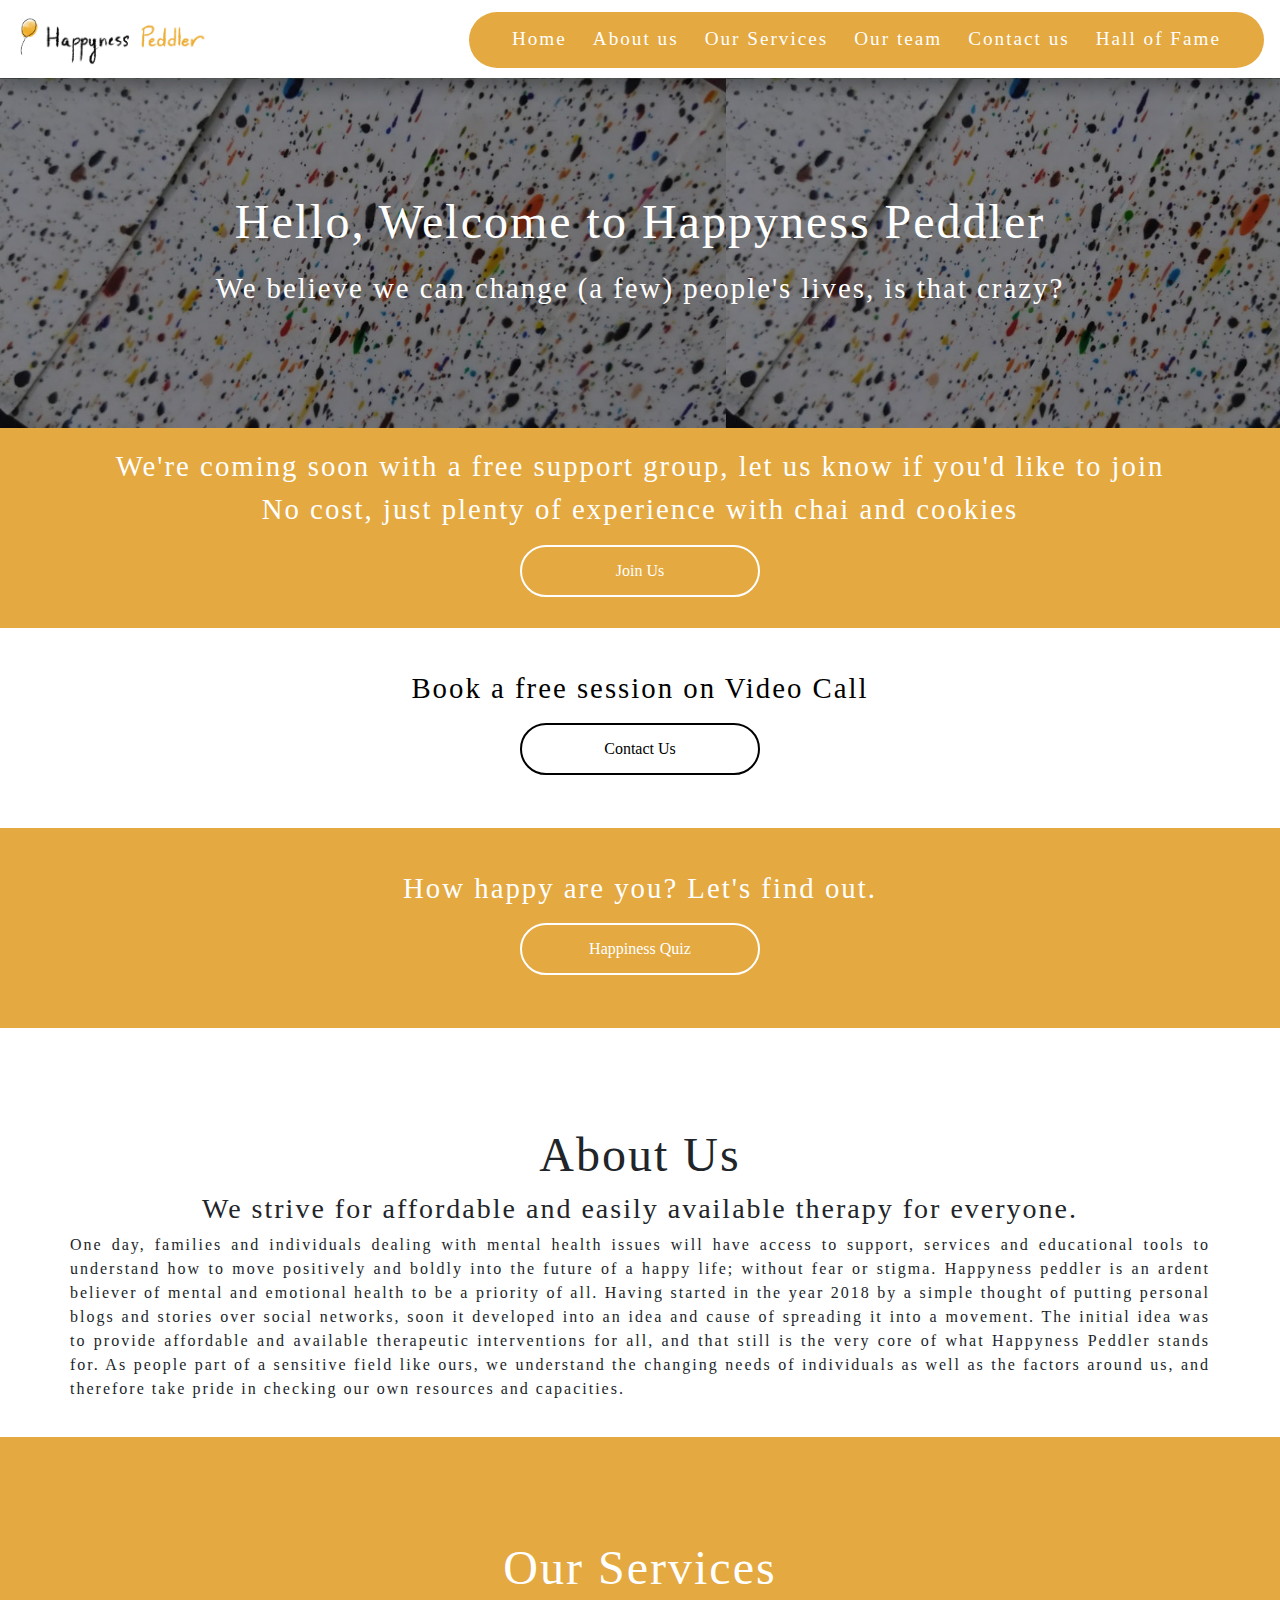
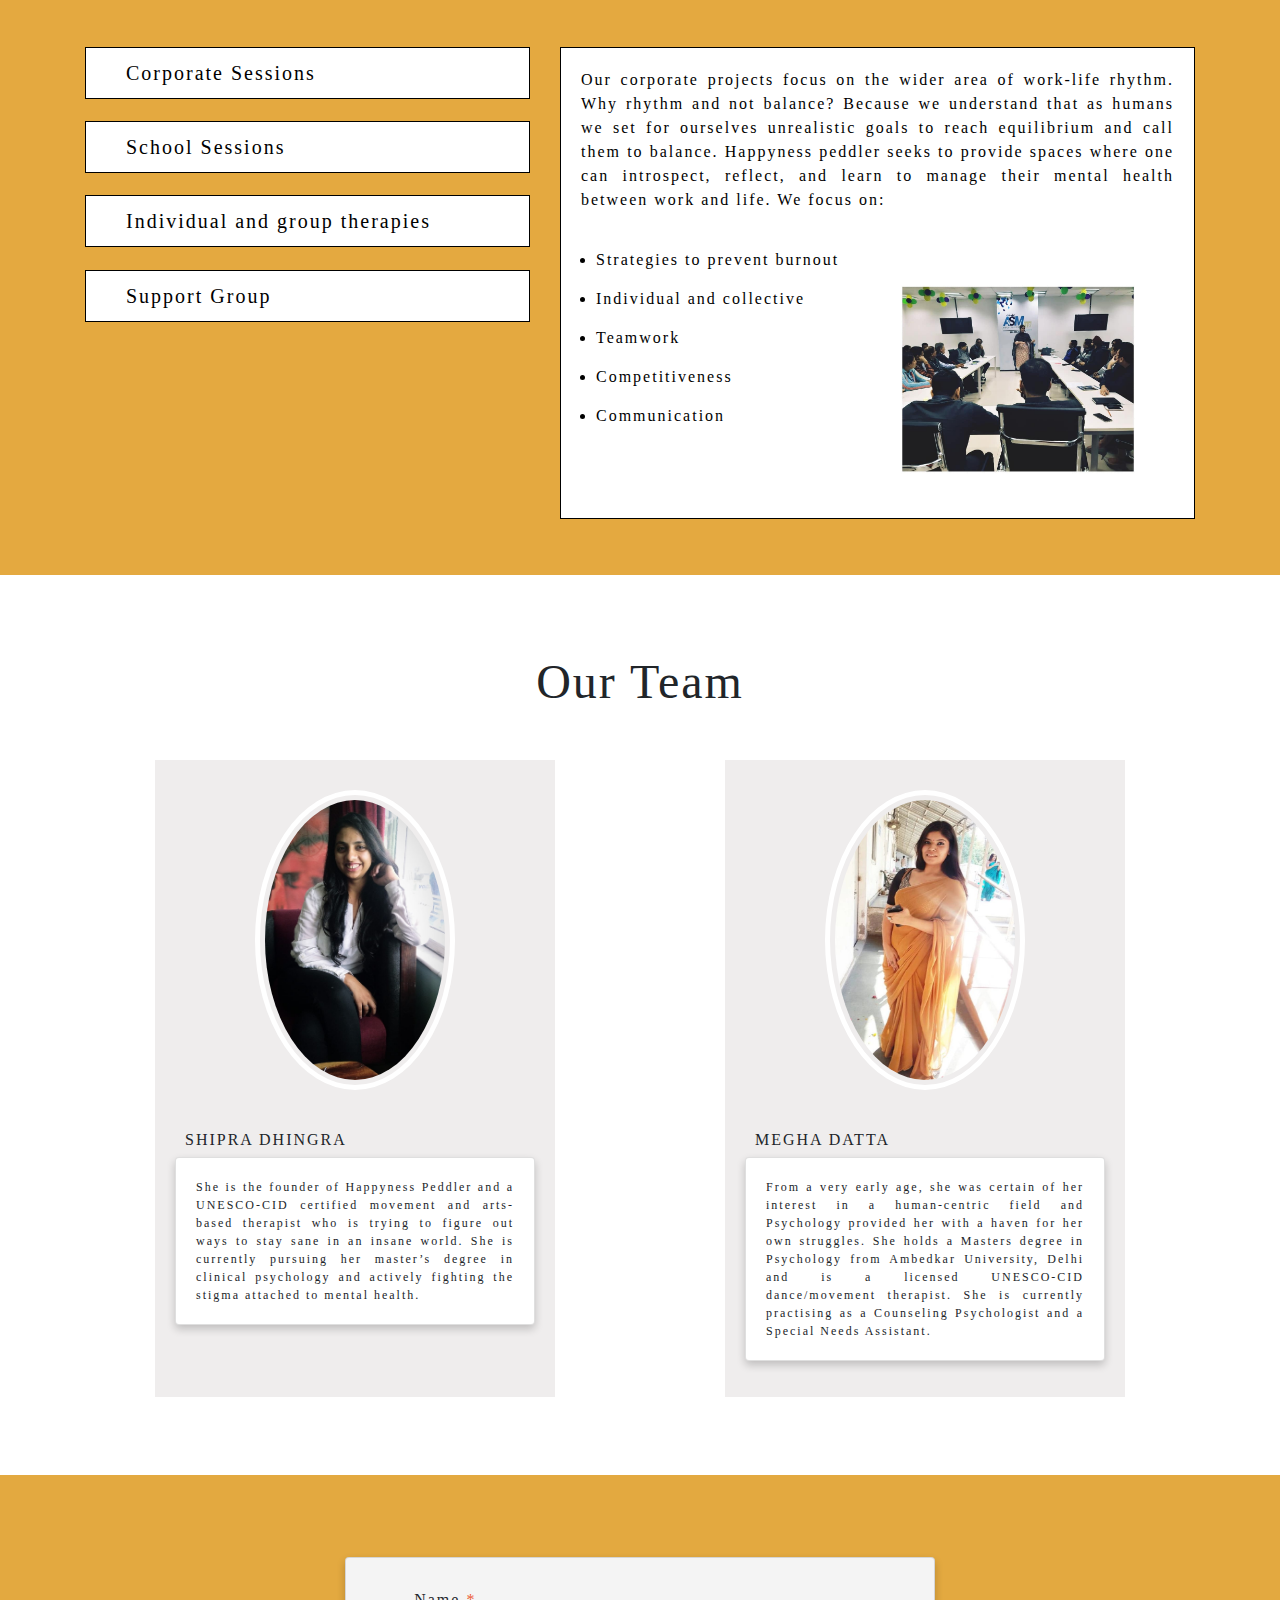
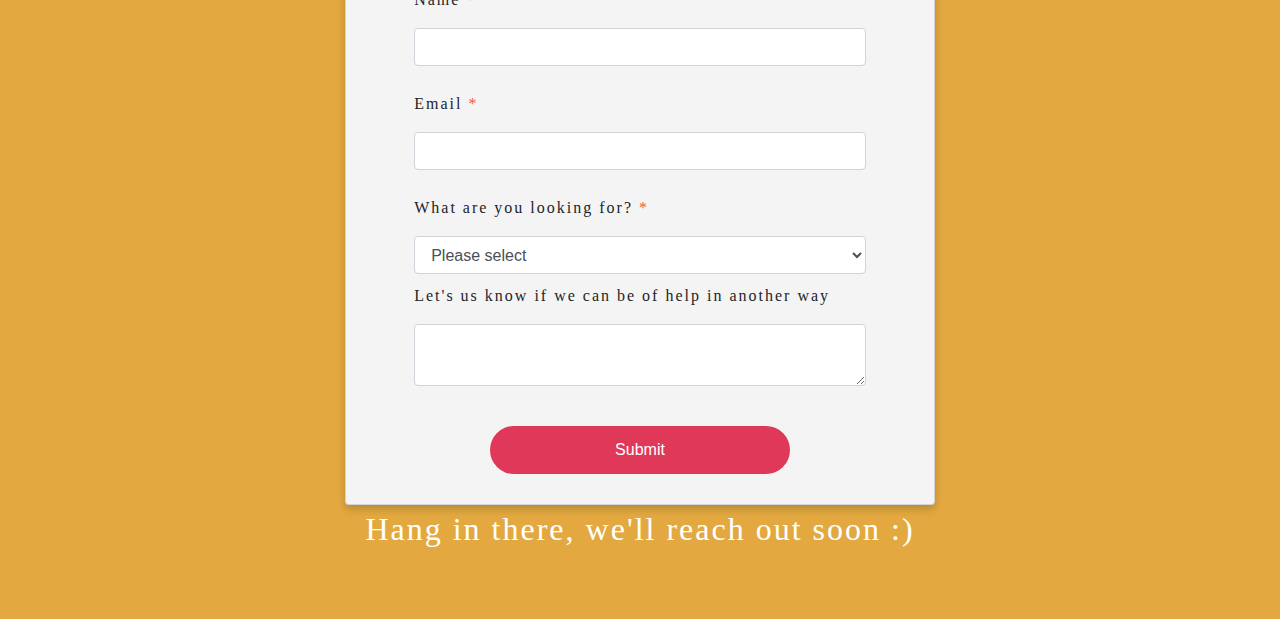
==== demo/index.html @ a79c44f9 "fix: navbar icon" ====
<!doctype html>
<html lang="en">

<head>
    <!-- Required meta tags -->
    <meta charset="utf-8">
    <meta name="viewport" content="width=device-width, initial-scale=1, shrink-to-fit=no">

    <!-- Bootstrap CSS -->
    <link rel="stylesheet" href="src/css/index.css">
    <link rel="stylesheet" href="https://use.fontawesome.com/releases/v5.8.1/css/all.css"
        integrity="sha384-50oBUHEmvpQ+1lW4y57PTFmhCaXp0ML5d60M1M7uH2+nqUivzIebhndOJK28anvf" crossorigin="anonymous">
    <link rel="stylesheet" href="https://maxcdn.bootstrapcdn.com/bootstrap/4.0.0/css/bootstrap.min.css"
        integrity="sha384-Gn5384xqQ1aoWXA+058RXPxPg6fy4IWvTNh0E263XmFcJlSAwiGgFAW/dAiS6JXm" crossorigin="anonymous">
    <link rel="shortcut icon" href="src/assets/images/logo.ico" />
    <title>Happyness Peddler</title>
</head>

<body>

    <!--Navigation Bar-->

    <nav class="navbar navbar-expand-lg sticky-top" style="z-index: 10;padding-top:10px;background-color:white;
     box-shadow: 0 8px 16px 0 rgba(0, 0, 0, 0.3); " id="navbar">
        <a class="navbar-brand" href="/" style="display:flex;width:200px;border:none;color: white">
            <img src="src/assets/images/balloon.PNG" style="height: 40px; width: 30px;margin:0 30px 0 0px" alt="">
            <div style="display:flex; align-items:center; position: relative;left: -30px;">
                <img src="src/assets/images/text.png" style="height: 40px; width: 175px;margin-top:10px;" alt="">
            </div>
        </a>
        <button class="custom-toggler navbar-toggler" type="button" id="toggler" data-toggle="collapse"
            data-target="#navbarSupportedContent" aria-controls="navbarSupportedContent" aria-expanded="false"
            aria-label="Toggle navigation">
            <span class="navbar-toggler-icon"></span>
        </button>

        <div class="collapse navbar-collapse" id="navbarSupportedContent">
            <ul class="navbar-nav ml-auto"
                style="justify-content: space-between; background-color: #E4A940; border-radius: 50px;padding: 5px 30px">
                <li class="nav-item" style="margin: 0 5px; font-size: 1.2em">
                    <a class="nav-link" style="color:white;" href="index.html#slider">Home</a>
                </li>
                <li class="nav-item" style="margin: 0 5px; font-size: 1.2em">
                    <a class="nav-link" style="color:white" ; href="index.html#about-us">About us</a>
                </li>
                <li class="nav-item" style="margin: 0 5px; font-size: 1.2em">
                    <a class="nav-link" style="color:white" ; href="index.html#services">Our Services</a>
                </li>
                <li class="nav-item" style="margin: 0 5px; font-size: 1.2em">
                    <a class="nav-link" style="color:white" ; href="index.html#team">Our team</a>
                </li>
                <li class="nav-item" style="margin: 0 5px; font-size: 1.2em">
                    <a class="nav-link" style="color:white" ; href="index.html#contact-us">Contact us</a>
                </li>
                <li class="nav-item" style="margin: 0 5px; font-size: 1.2em">
                    <a class="nav-link" style="color:white" ; href="index.html">Hall of Fame</a>
                </li>
            </ul>
        </div>
    </nav>

    <!--Slider-->
    <section id="slider" style="display: flex;align-items: center; flex-direction: column">
        <div
            style="width:100%; height: 350px;display: flex; justify-content: center; align-items: center;
            flex-direction: column;
       background-image:linear-gradient(rgba(0, 0, 0, 0.4), rgba(0, 0, 0, 0.4)), url(src/assets/images/back.jpeg);background-size:contain;">
            <h1 style="color:white; margin-bottom: 20px">Hello, Welcome to Happyness Peddler</h1>
            <h2 style="color:white">We believe we can change (a few) people's lives, is that crazy?</h2>
        </div>
        <div style="width: 100%;height: 200px; display: flex; justify-content: center;flex-direction: column; background-color: #E4A940; 
    align-items:center;text-align: center">
            <h2 style="color:white;">We're coming soon with a free support group, let us know if you'd like to join</h2>
            <h2 style="color:white;">No cost, just plenty of experience with chai and cookies</h2>
            <a href="index.html#contact-us" id="supportGroup" class="btn-second">Join Us</a>
        </div>
        <div style="width: 100%;height: 200px; display: flex; justify-content: center;flex-direction: column;; 
    align-items:center;text-align: center">
            <h2 style="color:black">Book a free session on Video Call</h2>
            <a href="index.html#contact-us" id="onlineSession" class="btn-third">Contact Us</a>
        </div>
        <div style="width: 100%;height: 200px; display: flex; justify-content: center;flex-direction: column; background-color: #E4A940; 
    align-items:center;text-align: center">
            <h2 style="color:white;">How happy are you? Let's find out.</h2>
            <a href="quiz.html" class="btn-second">Happiness Quiz</a>
        </div>
    </section>


    <section id="about-us"
        style="background-image:url(src/assets/images/back3.jpg);background-size: contain;padding: 20px">
        <div class="container" style="text-align: center; margin-top:78px">
            <h1>About Us</h1>
            <h3>We strive for affordable and easily available therapy for everyone.</h3>
            <div class="row">
                <p style="text-align:justify">One
                    day, families and
                    individuals dealing with mental health issues will have access to support, services and
                    educational tools to understand how to move positively and boldly into the future of a happy
                    life;
                    without fear or stigma. Happyness peddler is an ardent believer of mental and emotional health to
                    be a priority of all. Having
                    started in the year 2018 by a simple thought of putting personal blogs and stories over social
                    networks,
                    soon it developed into an idea and cause of spreading it into a movement.
                    The initial idea was to provide affordable and available therapeutic interventions for all, and that
                    still is
                    the very core of what Happyness Peddler stands for. As people part of a sensitive field like ours,
                    we
                    understand the changing needs of individuals as well as the factors around us, and
                    therefore
                    take pride in checking our own resources and capacities. </p>
            </div>
        </div>
    </section>

    <section id="services" style="background-color:#E4A940; color: white!important; text-align: center" class="p-4">
        <div class="container ">
            <h1 style="margin:78px 0  50px 0">Our Services</h1>
            <div class="row acc">
                <div class="col-lg-5 col-md-5 col-sm-12 col-12">
                    <div style="border: solid 1px #000; margin-bottom: 5%; background-color: #fff">
                        <div style="color:black; text-align:center;display: flex; padding: 10px;cursor: pointer;"
                            id="headingOne">
                            <i class="fa fa-angle-right" id="holder0" style="margin:8px 20px 0 10px;"></i>
                            <p style="font-size:20px; margin-bottom:0!important"> Corporate Sessions</p>
                        </div>
                    </div>
                    <div style="border: solid 1px #000; margin-bottom: 5%; background-color: #fff">
                        <div style="color:black; text-align:center;display: flex; padding: 10px" id="headingTwo">
                            <i class="fa fa-plus" id="holder1" style="margin:8px 20px 0 10px;"></i>
                            <p style="font-size:20px; margin-bottom:0!important"> School Sessions</p>
                        </div>
                    </div>
                    <div style="border: solid 1px #000; margin-bottom: 5%; background-color: #fff">
                        <div style="color:black; text-align:center;display: flex; padding: 10px" id="headingThree">
                            <i class="fa fa-plus" id="holder2" style="margin:8px 20px 0 10px;"></i>
                            <p style="font-size:20px; margin-bottom:0!important"> Individual and group therapies</p>
                        </div>
                    </div>
                    <div style="border: solid 1px #000; margin-bottom: 5%; background-color: #fff">
                        <div style="color:black; text-align:center;display: flex; padding: 10px" id="headingFour">
                            <i class="fa fa-plus" id="holder3" style="margin:8px 20px 0 10px;"></i>
                            <p style="font-size:20px; margin-bottom:0!important">Support Group</p>
                        </div>
                    </div>
                </div>
                <div class="col-lg-7 col-md-7 col-sm-12 col-12">
                    <div style="border: solid 1px #000; margin-bottom: 5%; background-color: #fff">
                        <div style="color:black; text-align:center;display: flex; padding: 10px 10px">
                            <div class="container">
                                <div class="row" id="data-point">
                                    <p class="side-text"> Our
                                        corporate projects focus on the wider area of work-life rhythm. Why rhythm and
                                        not
                                        balance?
                                        Because we understand that as humans we set for ourselves unrealistic goals to
                                        reach
                                        equilibrium and call them to balance. Happyness peddler seeks to provide spaces
                                        where
                                        one can introspect,
                                        reflect, and learn to manage their mental health between work and life. We focus
                                        on:</p>
                                </div>
                                <div class="row" style="text-align: left;padding: 10px">
                                    <ul id="ul-point" class="col-lg-6 col-md-6 col-sm-6">
                                        <li>Strategies to prevent
                                            burnout</li>
                                        <li>Individual and
                                            collective</li>
                                        <li>Teamwork</li>
                                        <li>Competitiveness</li>
                                        <li>Communication</li>
                                    </ul>
                                    <div class="col-lg-6 col-md-6 col-sm-6">
                                        <img id="image-services" src="src/assets/images/corporate.jpg"
                                            style=" width:250px;" alt="">
                                    </div>
                                </div>
                            </div>
                        </div>
                    </div>
                </div>
            </div>
        </div>
    </section>

    <section id="team" style=" text-align: center!important;margin-top:78px ">
        <h1 style="margin-bottom:50px">Our Team</h1>
        <div class="container">
            <div class="row justify-content-center">
                <div class="col-lg-6 col-sm-12 col-md-6" style="display: flex; justify-content: center ">
                    <div
                        style="width: 400px; display: flex; flex-direction: column; align-items: center; background-color: #efeded">
                        <img src="src/assets/images/shipra.jpg" style="height: 300px; width:200px;margin: 30px 10px 20px 10px;border-radius: 50%;
                            border: 5px solid white; padding: 5px
                            " alt="">
                        <div style="padding:20px">
                            <h6 style="text-align:left; margin-left: 10px; letter-spacing: 2px">SHIPRA DHINGRA</h6>
                            <p class="card" style="font-size:12px; padding: 20px">She is the founder of Happyness
                                Peddler and a UNESCO-CID certified movement and arts-based therapist who is trying to
                                figure out ways to stay sane in an insane world. She is currently pursuing her master’s
                                degree in clinical psychology and actively fighting the stigma attached to mental
                                health.</p>
                        </div>
                    </div>
                </div>
                <div class="col-lg-6 col-sm-12 col-md-6" style="display: flex; justify-content: center ">
                    <div
                        style="width: 400px; display: flex; flex-direction: column; align-items: center; background-color: #efeded">
                        <img src="src/assets/images/megha.jpg" style="height: 300px; width:200px;margin: 30px 10px 20px 10px;border-radius: 50%;
                            border: 5px solid white; padding: 5px
                            " alt="">
                        <div style="padding:20px">
                            <h6 style="text-align:left; margin-left: 10px; letter-spacing: 2px">MEGHA DATTA</h6>
                            <p class="card" style="font-size:12px; padding: 20px">From a very early age, she was certain
                                of her interest in a
                                human-centric field and Psychology provided her with a haven for her own struggles. She
                                holds a Masters degree in Psychology from Ambedkar University, Delhi and is a licensed
                                UNESCO-CID dance/movement therapist. She is currently practising as a Counseling
                                Psychologist and a Special Needs Assistant.</p>
                        </div>
                    </div>
                </div>

            </div>
        </div>
    </section>

    <section id="modelSection">
        <div class="modal" id="exampleModal" tabindex="-1" role="dialog" aria-labelledby="exampleModalCenterTitle"
            aria-hidden="true">
            <div class="modal-dialog modal-dialog-centered" role="document">
                <div class="modal-content">
                    <div class="modal-body">
                        <div class="Loader">Loading</div>
                        <p style="text-align:center; font-weight:bold">Please Wait....</p>
                    </div>
                </div>
            </div>
        </div>

    </section>

    <section id="contact-us" style="margin-top:78px;background-color:#E3A940; padding: 50px">

        <form action="" id="myForm">
            <div class="container col-lg-6 col-md-6 col-sm-12 card"
                style="background-color:#F4F4F4; padding: 20px; margin-top: 32px">
                <div class="row alignItems">
                    <div class="col-10" style="margin-top: 10px;">
                        <p>Name <span style="color:#ED5E36">*</span></p>
                        <div class="input-group mb-3">
                            <input required type="text" class="form-control" id="name">
                        </div>
                    </div>
                </div>

                <div class="row alignItems">
                    <div class="col-10" style="margin-top: 10px">
                        <p>Email <span style="color:#ED5E36">*</span></p>
                        <div class="input-group mb-3">
                            <input required type="email" class="form-control" id="email">
                        </div>
                    </div>
                </div>
                <div class="row alignItems">
                    <div class="col-10" style="margin-top: 10px">
                        <p>What are you looking for? <span style="color:#ED5E36">*</span></p>
                        <select required id="service_type" class="form-control">
                            <option value="" disabled selected>Please select</option>
                            <option value="groupTherapy">Group Therapy</option>
                            <option value="supportGroup">Support Group</option>
                            <option value="onlineSession">Online Session (free)</option>
                        </select>
                    </div>
                </div>

                <div class="row alignItems">
                    <div class="col-10" style="margin-top: 10px">
                        <p>Let's us know if we can be of help in another way</p>
                        <div class="input-group">
                            <textarea class="form-control" name="helpText" id="message"></textarea>
                        </div>
                    </div>
                </div>

                <div class="row alignItems">
                    <div class="col-10 alignItems" style="margin-top: 30px">
                        <button type="submit" style="background-color: #DF3859; width: 300px;" class="btn" name="submit"
                            value="Subscribe to list">Submit</button>
                    </div>
                </div>
            </div>
        </form>
        <div id="submit_complete_message">
            <p style="color:white; font-size: 32px; text-align: center">Hang in there, we'll reach out soon :)</p>
        </div>
    </section>

    <!-- Optional JavaScript -->
    <!-- jQuery first, then Popper.js, then Bootstrap JS -->


    <script src="https://code.jquery.com/jquery-3.4.0.min.js"
        integrity="sha256-BJeo0qm959uMBGb65z40ejJYGSgR7REI4+CW1fNKwOg=" crossorigin="anonymous"></script>
    <script src="https://cdnjs.cloudflare.com/ajax/libs/popper.js/1.12.9/umd/popper.min.js"
        integrity="sha384-ApNbgh9B+Y1QKtv3Rn7W3mgPxhU9K/ScQsAP7hUibX39j7fakFPskvXusvfa0b4Q" crossorigin="anonymous">
    </script>
    <script src="https://maxcdn.bootstrapcdn.com/bootstrap/4.0.0/js/bootstrap.min.js"
        integrity="sha384-JZR6Spejh4U02d8jOt6vLEHfe/JQGiRRSQQxSfFWpi1MquVdAyjUar5+76PVCmYl" crossorigin="anonymous">
    </script>
    <script src="src/js/index.js"></script>
</body>

</html>
---- demo/src/css/index.css ----
html{
  scroll-behavior: smooth;
}
.body {
  margin: 0;
  padding: 0;
}

li {
  font-family: GothamRounded A;
  letter-spacing: 2px;
}

h1 {
  font-size: 48px !important;
  font-family: GothamRounded A !important;
  letter-spacing: 2px;
}

h5 {
  font-family: GothamRounded B !important;
  letter-spacing: 2px;
}

h6 {
  font-family: GothamRounded B !important;
  letter-spacing: 2px;
}

h3 {
  font-family: GothamRounded B !important;
  letter-spacing: 2px;
}

h4 {
  font-family: GothamRounded A !important;
  letter-spacing: 2px;
}

h2 {
  font-size: 1.8em !important;
  font-family: GothamRounded A !important;
  letter-spacing: 2px;
}

p {
  text-align: justify;
  font-family: GothamRounded A;
  letter-spacing: 2px;
}

a {

  font-family: GothamRounded A;
  letter-spacing: 2px;
  border-bottom: 2px solid transparent;
}

a:hover {
  color: white !important;
  border-bottom: 2px solid white;
}

.slider-header {
  padding-top: 100px;
}

.custom-toggler .navbar-toggler-icon {
  background-image: url("data:image/svg+xml;charset=utf8,%3Csvg viewBox='0 0 32 32' xmlns='http://www.w3.org/2000/svg'%3E%3Cpath stroke='rgb(227, 169, 64,1)' stroke-width='1' stroke-linecap='round' stroke-miterlimit='10' d='M4 8h24M4 16h24M4 24h24'/%3E%3C/svg%3E");
}

.custom-toggler.navbar-toggler {
  border-color: #E4A940;
}

.scrolled {
  z-index: 999 !important;
  background-color: white;
  box-shadow: 0 8px 16px 0 rgba(0, 0, 0, 0.2);
}

.alignItems {
  display: flex;
  flex-direction: column;
  align-items: center
}
.side-text {
  color: black;
  text-align: center;
  padding: 10px;
  text-align: justify
}

#ul-point li{
  margin-bottom: 15px;
}
.notScrolled {
  background-color: transparent;
}

.notScrolled a {
  color: white;
}

.scrolled a {
  color: white;
}

.col-4 img {
  width: 30%;
  height: 30%;
  margin: 1vh;
}

.slider-text {
  width: 100%;
  height: 150px;
  padding: 4% 15% 12% 15%;
  color: white;
  font-size: 2.5em;
  text-align: center
}

.slider-text2 {
  width: 100%;
  height: 50px;
  padding: 5% 0 5%;
  color: white;
  font-size: 1.5em;
  text-align: center
}

@font-face {
  font-family: GothamRounded A;
  src: url("../assets/fonts/2.ttf") format("opentype");
}

@font-face {
  font-family: GothamRounded B;
  src: url("../assets/fonts/2.ttf") format("opentype");
}

.whatYouGetlist {
  padding: 0 40px;
}

.card-text {
  font-size: 1.5em;
}

.navbar {
  -webkit-transition: all 0.6s ease-out;
  -moz-transition: all 0.6s ease-out;
  -o-transition: all 0.6s ease-out;
  -ms-transition: all 0.6s ease-out;
  transition: all 0.6s ease-out;
}

.carousel-indicators>li {
  border-radius: 50%;
  margin: 10px !important;
  width: 10px !important;
  height: 10px !important;
  background-color: transparent !important;
  border: 1px solid white;
}

.test>li {
  border: 1px solid black;
}


.carousel-indicators .active {
  background-color: white !important
}

.test .active {
  background-color: black !important
}

.dropdown-item {
  color: black !important;
  background-color: transparent !important;
  text-decoration: none;
}

.dropdown-item:hover {
  color: black !important;
  background-color: transparent !important;
  text-decoration: none;
  border: none;
}

.dropdown-item:active {
  color: black !important;
  background-color: transparent !important;
  text-decoration: none;
}


.dropdown:hover .dropdown-menu {
  display: block;
  margin-top: 1px;
}


.card {
  box-shadow: 0 4px 8px 0 rgba(0, 0, 0, 0.2);
  transition: 0.3s
}

.card:hover {
  box-shadow: 0 8px 16px 0 rgba(0, 0, 0, 0.2)
}

#footer {
  padding: 20px;
  background-color: #333D47
}

#footer a {
  color: white;
  font-size: 0.8rem
}

.sales {
  display: flex;
  align-items: center;
  justify-content: center;
}

.col-4 {
  font-size: 1em;
  text-align: center;
  margin-top: 4vh;
  display: flex;
  flex-direction: column;
  align-items: center;
}

.col-3 img {
  margin: 4vh;
}

.benefit {
  margin-bottom: 50px;
  display: flex;
}

.btn {
  width: 240px;
  background-color: rgb(207, 52, 89);
  letter-spacing: 0 !important;
  border-radius: 10em !important;
  padding: 12px 50px !important;
  color: white !important;
  border: none !important;
  margin: 10px;
}

.btn-second {
  text-align: center;
  width: 240px;
  margin: 10px;
  text-decoration: none !important;
  background-color: transparent;
  letter-spacing: 0 !important;
  border-radius: 10em !important;
  padding: 12px 50px !important;
  border: 2px solid white;
  color: white !important;
}
.btn-third {
  text-align: center;
  width: 240px;
  margin: 10px;
  text-decoration: none !important;
  background-color: transparent;
  letter-spacing: 0 !important;
  border-radius: 10em !important;
  padding: 12px 50px !important;
  border: 2px solid black;
  color: black !important;
}

.btn-second:hover {
  border: 2px solid white;
}
.btn-third:hover {
  border: 2px solid black;
  color:black!important
}

@media screen and (max-width: 900px) {
  h1 {
    font-size: 2em !important;
  }

  .card-name-person {
    font-size: 0.8em;
  }

  .card-text {
    font-size: 0.8em
  }

  h2 {
    font-size: 1.3em !important;
  }

  .slider-text {
    height: 200px;
    font-size: 1.2em;
  }

  .slider-text {
    padding: 4% 5% 5% 5%;
  }
}

.benefit img {
  margin-right: 20px
}

.quotes {
  text-align: center;
  font-size: 32px
}


.Loader {
  color: #E3A940;
  font-size: 90px;
  text-indent: -9999em;
  overflow: hidden;
  width: 1em;
  height: 1em;
  border-radius: 50%;
  margin: 72px auto;
  position: relative;
  -webkit-transform: translateZ(0);
  -ms-transform: translateZ(0);
  transform: translateZ(0);
  -webkit-animation: load6 1.7s infinite ease, round 1.7s infinite ease;
  animation: load6 1.7s infinite ease, round 1.7s infinite ease;
}

@-webkit-keyframes load6 {
  0% {
    box-shadow: 0 -0.83em 0 -0.4em, 0 -0.83em 0 -0.42em, 0 -0.83em 0 -0.44em, 0 -0.83em 0 -0.46em, 0 -0.83em 0 -0.477em;
  }

  5%,
  95% {
    box-shadow: 0 -0.83em 0 -0.4em, 0 -0.83em 0 -0.42em, 0 -0.83em 0 -0.44em, 0 -0.83em 0 -0.46em, 0 -0.83em 0 -0.477em;
  }

  10%,
  59% {
    box-shadow: 0 -0.83em 0 -0.4em, -0.087em -0.825em 0 -0.42em, -0.173em -0.812em 0 -0.44em, -0.256em -0.789em 0 -0.46em, -0.297em -0.775em 0 -0.477em;
  }

  20% {
    box-shadow: 0 -0.83em 0 -0.4em, -0.338em -0.758em 0 -0.42em, -0.555em -0.617em 0 -0.44em, -0.671em -0.488em 0 -0.46em, -0.749em -0.34em 0 -0.477em;
  }

  38% {
    box-shadow: 0 -0.83em 0 -0.4em, -0.377em -0.74em 0 -0.42em, -0.645em -0.522em 0 -0.44em, -0.775em -0.297em 0 -0.46em, -0.82em -0.09em 0 -0.477em;
  }

  100% {
    box-shadow: 0 -0.83em 0 -0.4em, 0 -0.83em 0 -0.42em, 0 -0.83em 0 -0.44em, 0 -0.83em 0 -0.46em, 0 -0.83em 0 -0.477em;
  }
}

@keyframes load6 {
  0% {
    box-shadow: 0 -0.83em 0 -0.4em, 0 -0.83em 0 -0.42em, 0 -0.83em 0 -0.44em, 0 -0.83em 0 -0.46em, 0 -0.83em 0 -0.477em;
  }

  5%,
  95% {
    box-shadow: 0 -0.83em 0 -0.4em, 0 -0.83em 0 -0.42em, 0 -0.83em 0 -0.44em, 0 -0.83em 0 -0.46em, 0 -0.83em 0 -0.477em;
  }

  10%,
  59% {
    box-shadow: 0 -0.83em 0 -0.4em, -0.087em -0.825em 0 -0.42em, -0.173em -0.812em 0 -0.44em, -0.256em -0.789em 0 -0.46em, -0.297em -0.775em 0 -0.477em;
  }

  20% {
    box-shadow: 0 -0.83em 0 -0.4em, -0.338em -0.758em 0 -0.42em, -0.555em -0.617em 0 -0.44em, -0.671em -0.488em 0 -0.46em, -0.749em -0.34em 0 -0.477em;
  }

  38% {
    box-shadow: 0 -0.83em 0 -0.4em, -0.377em -0.74em 0 -0.42em, -0.645em -0.522em 0 -0.44em, -0.775em -0.297em 0 -0.46em, -0.82em -0.09em 0 -0.477em;
  }

  100% {
    box-shadow: 0 -0.83em 0 -0.4em, 0 -0.83em 0 -0.42em, 0 -0.83em 0 -0.44em, 0 -0.83em 0 -0.46em, 0 -0.83em 0 -0.477em;
  }
}

@-webkit-keyframes round {
  0% {
    -webkit-transform: rotate(0deg);
    transform: rotate(0deg);
  }

  100% {
    -webkit-transform: rotate(360deg);
    transform: rotate(360deg);
  }
}

@keyframes round {
  0% {
    -webkit-transform: rotate(0deg);
    transform: rotate(0deg);
  }

  100% {
    -webkit-transform: rotate(360deg);
    transform: rotate(360deg);
  }
}

@media screen and (max-width: 600px) {

  .quotes {
    font-size: 20px
  }

  .benefit {
    display: inline;
    text-align: center;
  }

  .card-name-person {
    text-align: center;
  }

  .benefit img {
    height: 150px;
    width: 150px;
    margin-right: 0;
    margin-bottom: 24px
  }
}

.animate:hover {
  width: 35px;
  height: 35px;
}

.col-md-6 .col-sm-6 img {
  width: 10%;
  height: 10%;
  margin: 0;
}

.col-3 {
  display: flex;
  justify-content: space-evenly;
}

.row {
  margin-right: auto;
  margin-left: auto;
}
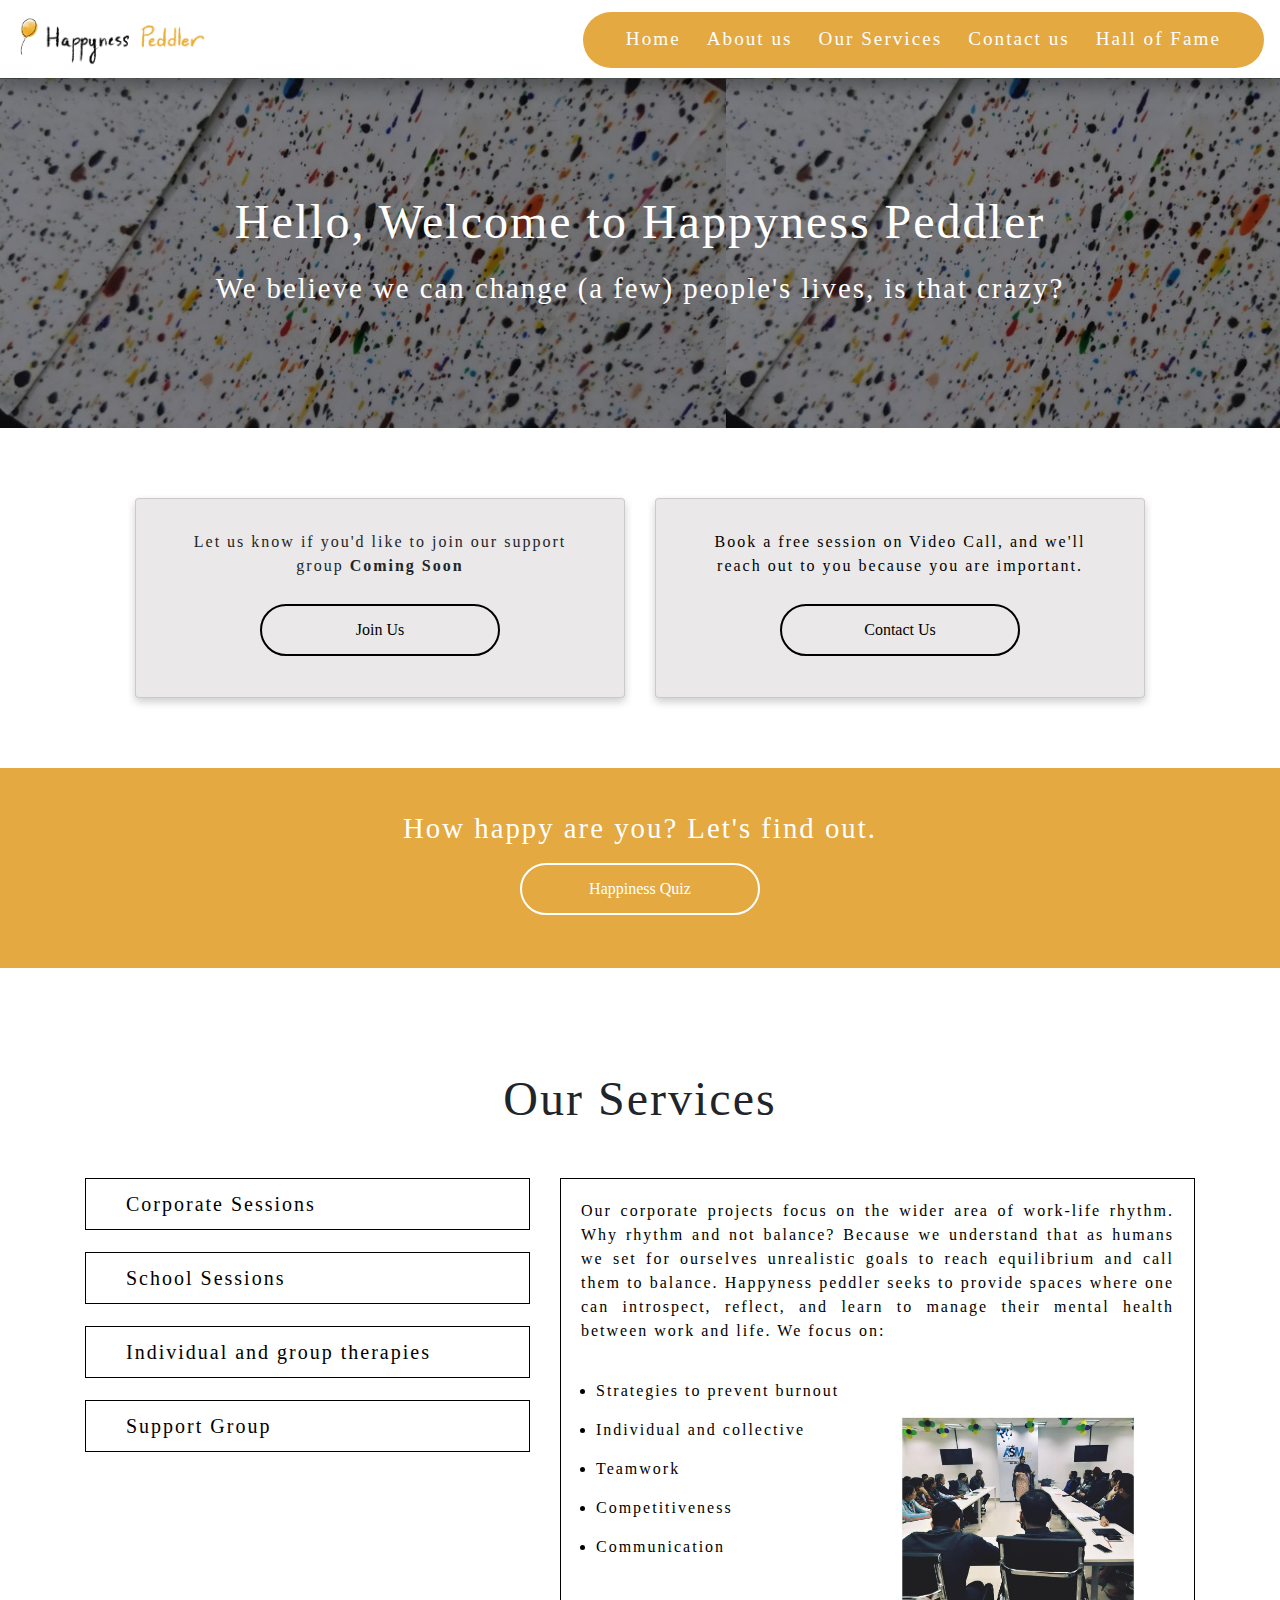
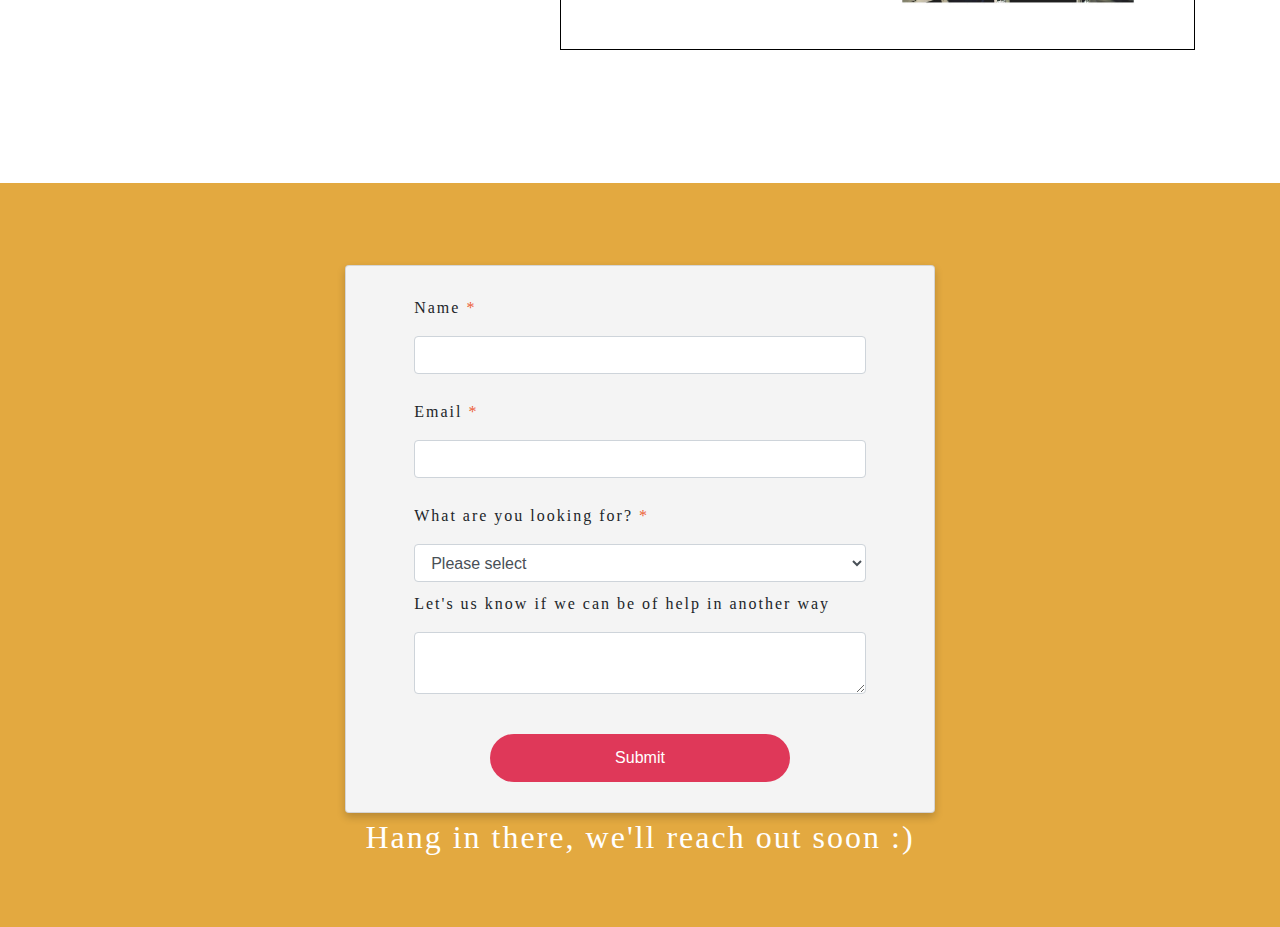
==== commit fc2960dc: "feat: about us page" ====
--- a/demo/index.html
+++ b/demo/index.html
@@ -41,13 +41,10 @@
                     <a class="nav-link" style="color:white;" href="index.html#slider">Home</a>
                 </li>
                 <li class="nav-item" style="margin: 0 5px; font-size: 1.2em">
-                    <a class="nav-link" style="color:white" ; href="index.html#about-us">About us</a>
+                    <a class="nav-link" style="color:white" ; href="about-us.html">About us</a>
                 </li>
                 <li class="nav-item" style="margin: 0 5px; font-size: 1.2em">
                     <a class="nav-link" style="color:white" ; href="index.html#services">Our Services</a>
-                </li>
-                <li class="nav-item" style="margin: 0 5px; font-size: 1.2em">
-                    <a class="nav-link" style="color:white" ; href="index.html#team">Our team</a>
                 </li>
                 <li class="nav-item" style="margin: 0 5px; font-size: 1.2em">
                     <a class="nav-link" style="color:white" ; href="index.html#contact-us">Contact us</a>
@@ -68,17 +65,26 @@
             <h1 style="color:white; margin-bottom: 20px">Hello, Welcome to Happyness Peddler</h1>
             <h2 style="color:white">We believe we can change (a few) people's lives, is that crazy?</h2>
         </div>
-        <div style="width: 100%;height: 200px; display: flex; justify-content: center;flex-direction: column; background-color: #E4A940; 
-    align-items:center;text-align: center">
-            <h2 style="color:white;">We're coming soon with a free support group, let us know if you'd like to join</h2>
-            <h2 style="color:white;">No cost, just plenty of experience with chai and cookies</h2>
-            <a href="index.html#contact-us" id="supportGroup" class="btn-second">Join Us</a>
-        </div>
-        <div style="width: 100%;height: 200px; display: flex; justify-content: center;flex-direction: column;; 
-    align-items:center;text-align: center">
-            <h2 style="color:black">Book a free session on Video Call</h2>
-            <a href="index.html#contact-us" id="onlineSession" class="btn-third">Contact Us</a>
-        </div>
+
+        <div class="container">
+            <div class="row" style="padding:50px">
+                <div class="col-lg-6 col-md-6 col-sm-12">
+                    <div class="card card-home" >
+                        <p>Let us know if you'd like to join our support group <Strong>Coming Soon</Strong></p>
+                        <a href="index.html#contact-us" id="supportGroup" class="btn-third">Join Us</a>
+                    </div>
+                </div>
+                <div class="col-lg-6 col-md-6 col-sm-12">
+                    <div class="card card-home" style="width: 100%;height: 200px; display: flex; justify-content: center;flex-direction: column;; 
+                        align-items:center;text-align: center">
+                        <p style="color:black">Book a free session on Video Call, and we'll reach out to you because you are important.</p>
+                        <a href="index.html#contact-us" id="onlineSession" class="btn-third">Contact Us</a>
+                    </div>
+                </div>
+            </div>
+        </div>
+
+
         <div style="width: 100%;height: 200px; display: flex; justify-content: center;flex-direction: column; background-color: #E4A940; 
     align-items:center;text-align: center">
             <h2 style="color:white;">How happy are you? Let's find out.</h2>
@@ -86,35 +92,7 @@
         </div>
     </section>
 
-
-    <section id="about-us"
-        style="background-image:url(src/assets/images/back3.jpg);background-size: contain;padding: 20px">
-        <div class="container" style="text-align: center; margin-top:78px">
-            <h1>About Us</h1>
-            <h3>We strive for affordable and easily available therapy for everyone.</h3>
-            <div class="row">
-                <p style="text-align:justify">One
-                    day, families and
-                    individuals dealing with mental health issues will have access to support, services and
-                    educational tools to understand how to move positively and boldly into the future of a happy
-                    life;
-                    without fear or stigma. Happyness peddler is an ardent believer of mental and emotional health to
-                    be a priority of all. Having
-                    started in the year 2018 by a simple thought of putting personal blogs and stories over social
-                    networks,
-                    soon it developed into an idea and cause of spreading it into a movement.
-                    The initial idea was to provide affordable and available therapeutic interventions for all, and that
-                    still is
-                    the very core of what Happyness Peddler stands for. As people part of a sensitive field like ours,
-                    we
-                    understand the changing needs of individuals as well as the factors around us, and
-                    therefore
-                    take pride in checking our own resources and capacities. </p>
-            </div>
-        </div>
-    </section>
-
-    <section id="services" style="background-color:#E4A940; color: white!important; text-align: center" class="p-4">
+    <section id="services" style="text-align: center" class="p-4">
         <div class="container ">
             <h1 style="margin:78px 0  50px 0">Our Services</h1>
             <div class="row acc">
@@ -185,48 +163,6 @@
         </div>
     </section>
 
-    <section id="team" style=" text-align: center!important;margin-top:78px ">
-        <h1 style="margin-bottom:50px">Our Team</h1>
-        <div class="container">
-            <div class="row justify-content-center">
-                <div class="col-lg-6 col-sm-12 col-md-6" style="display: flex; justify-content: center ">
-                    <div
-                        style="width: 400px; display: flex; flex-direction: column; align-items: center; background-color: #efeded">
-                        <img src="src/assets/images/shipra.jpg" style="height: 300px; width:200px;margin: 30px 10px 20px 10px;border-radius: 50%;
-                            border: 5px solid white; padding: 5px
-                            " alt="">
-                        <div style="padding:20px">
-                            <h6 style="text-align:left; margin-left: 10px; letter-spacing: 2px">SHIPRA DHINGRA</h6>
-                            <p class="card" style="font-size:12px; padding: 20px">She is the founder of Happyness
-                                Peddler and a UNESCO-CID certified movement and arts-based therapist who is trying to
-                                figure out ways to stay sane in an insane world. She is currently pursuing her master’s
-                                degree in clinical psychology and actively fighting the stigma attached to mental
-                                health.</p>
-                        </div>
-                    </div>
-                </div>
-                <div class="col-lg-6 col-sm-12 col-md-6" style="display: flex; justify-content: center ">
-                    <div
-                        style="width: 400px; display: flex; flex-direction: column; align-items: center; background-color: #efeded">
-                        <img src="src/assets/images/megha.jpg" style="height: 300px; width:200px;margin: 30px 10px 20px 10px;border-radius: 50%;
-                            border: 5px solid white; padding: 5px
-                            " alt="">
-                        <div style="padding:20px">
-                            <h6 style="text-align:left; margin-left: 10px; letter-spacing: 2px">MEGHA DATTA</h6>
-                            <p class="card" style="font-size:12px; padding: 20px">From a very early age, she was certain
-                                of her interest in a
-                                human-centric field and Psychology provided her with a haven for her own struggles. She
-                                holds a Masters degree in Psychology from Ambedkar University, Delhi and is a licensed
-                                UNESCO-CID dance/movement therapist. She is currently practising as a Counseling
-                                Psychologist and a Special Needs Assistant.</p>
-                        </div>
-                    </div>
-                </div>
-
-            </div>
-        </div>
-    </section>
-
     <section id="modelSection">
         <div class="modal" id="exampleModal" tabindex="-1" role="dialog" aria-labelledby="exampleModalCenterTitle"
             aria-hidden="true">
--- a/demo/src/css/index.css
+++ b/demo/src/css/index.css
@@ -1,6 +1,7 @@
-html{
+html {
   scroll-behavior: smooth;
 }
+
 .body {
   margin: 0;
   padding: 0;
@@ -84,6 +85,7 @@
   flex-direction: column;
   align-items: center
 }
+
 .side-text {
   color: black;
   text-align: center;
@@ -91,9 +93,10 @@
   text-align: justify
 }
 
-#ul-point li{
+#ul-point li {
   margin-bottom: 15px;
 }
+
 .notScrolled {
   background-color: transparent;
 }
@@ -112,23 +115,7 @@
   margin: 1vh;
 }
 
-.slider-text {
-  width: 100%;
-  height: 150px;
-  padding: 4% 15% 12% 15%;
-  color: white;
-  font-size: 2.5em;
-  text-align: center
-}
-
-.slider-text2 {
-  width: 100%;
-  height: 50px;
-  padding: 5% 0 5%;
-  color: white;
-  font-size: 1.5em;
-  text-align: center
-}
+
 
 @font-face {
   font-family: GothamRounded A;
@@ -138,14 +125,6 @@
 @font-face {
   font-family: GothamRounded B;
   src: url("../assets/fonts/2.ttf") format("opentype");
-}
-
-.whatYouGetlist {
-  padding: 0 40px;
-}
-
-.card-text {
-  font-size: 1.5em;
 }
 
 .navbar {
@@ -156,53 +135,20 @@
   transition: all 0.6s ease-out;
 }
 
-.carousel-indicators>li {
-  border-radius: 50%;
-  margin: 10px !important;
-  width: 10px !important;
-  height: 10px !important;
-  background-color: transparent !important;
-  border: 1px solid white;
-}
-
-.test>li {
-  border: 1px solid black;
-}
-
-
-.carousel-indicators .active {
-  background-color: white !important
-}
-
-.test .active {
-  background-color: black !important
-}
-
-.dropdown-item {
-  color: black !important;
-  background-color: transparent !important;
-  text-decoration: none;
-}
-
-.dropdown-item:hover {
-  color: black !important;
-  background-color: transparent !important;
-  text-decoration: none;
-  border: none;
-}
-
-.dropdown-item:active {
-  color: black !important;
-  background-color: transparent !important;
-  text-decoration: none;
-}
-
-
-.dropdown:hover .dropdown-menu {
-  display: block;
-  margin-top: 1px;
-}
-
+.card-home {
+  margin: 20px 0; 
+  padding: 50px;
+  width: 100%;
+  height: 200px;
+  display: flex;
+  justify-content: center;
+  flex-direction: column;
+  align-items: center;
+  background-color: #eae8e8!important
+}
+.card-home > p {
+  text-align: center
+}
 
 .card {
   box-shadow: 0 4px 8px 0 rgba(0, 0, 0, 0.2);
@@ -270,6 +216,7 @@
   border: 2px solid white;
   color: white !important;
 }
+
 .btn-third {
   text-align: center;
   width: 240px;
@@ -286,9 +233,10 @@
 .btn-second:hover {
   border: 2px solid white;
 }
+
 .btn-third:hover {
   border: 2px solid black;
-  color:black!important
+  color: black !important
 }
 
 @media screen and (max-width: 900px) {
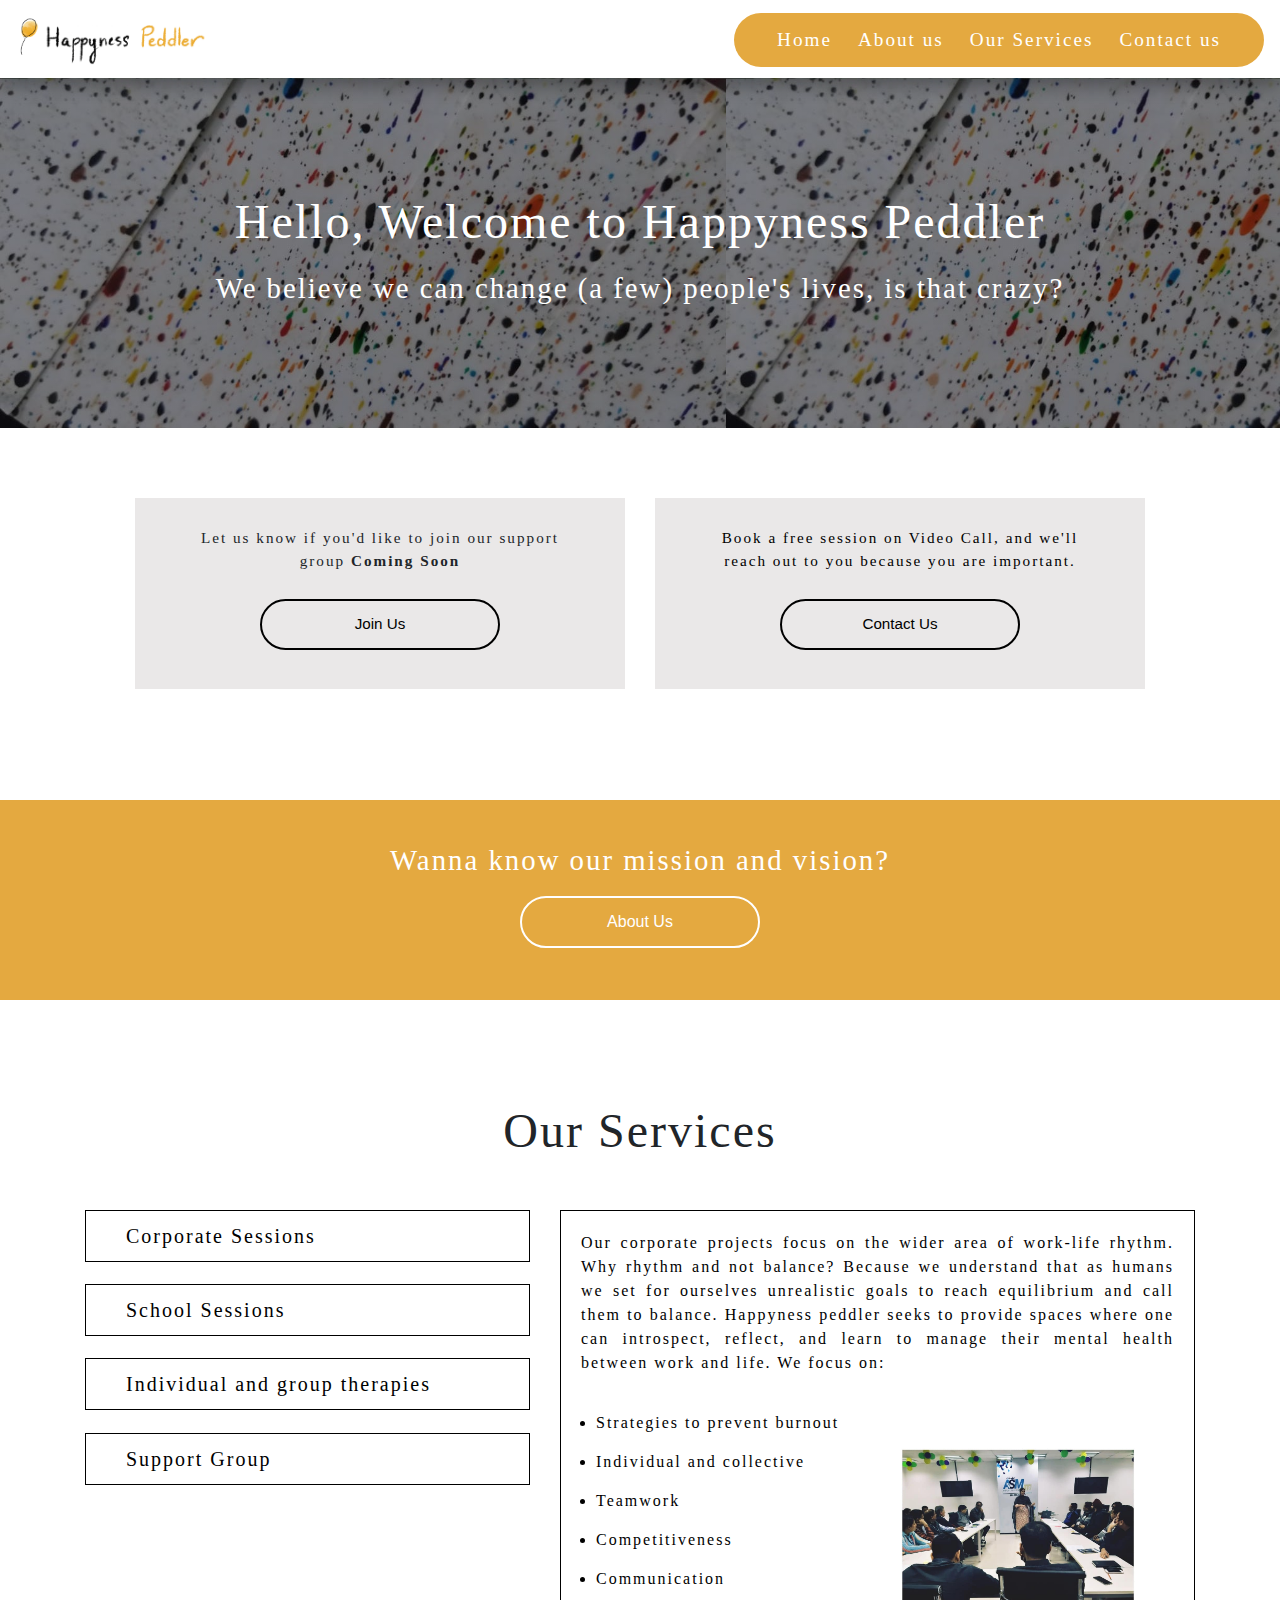
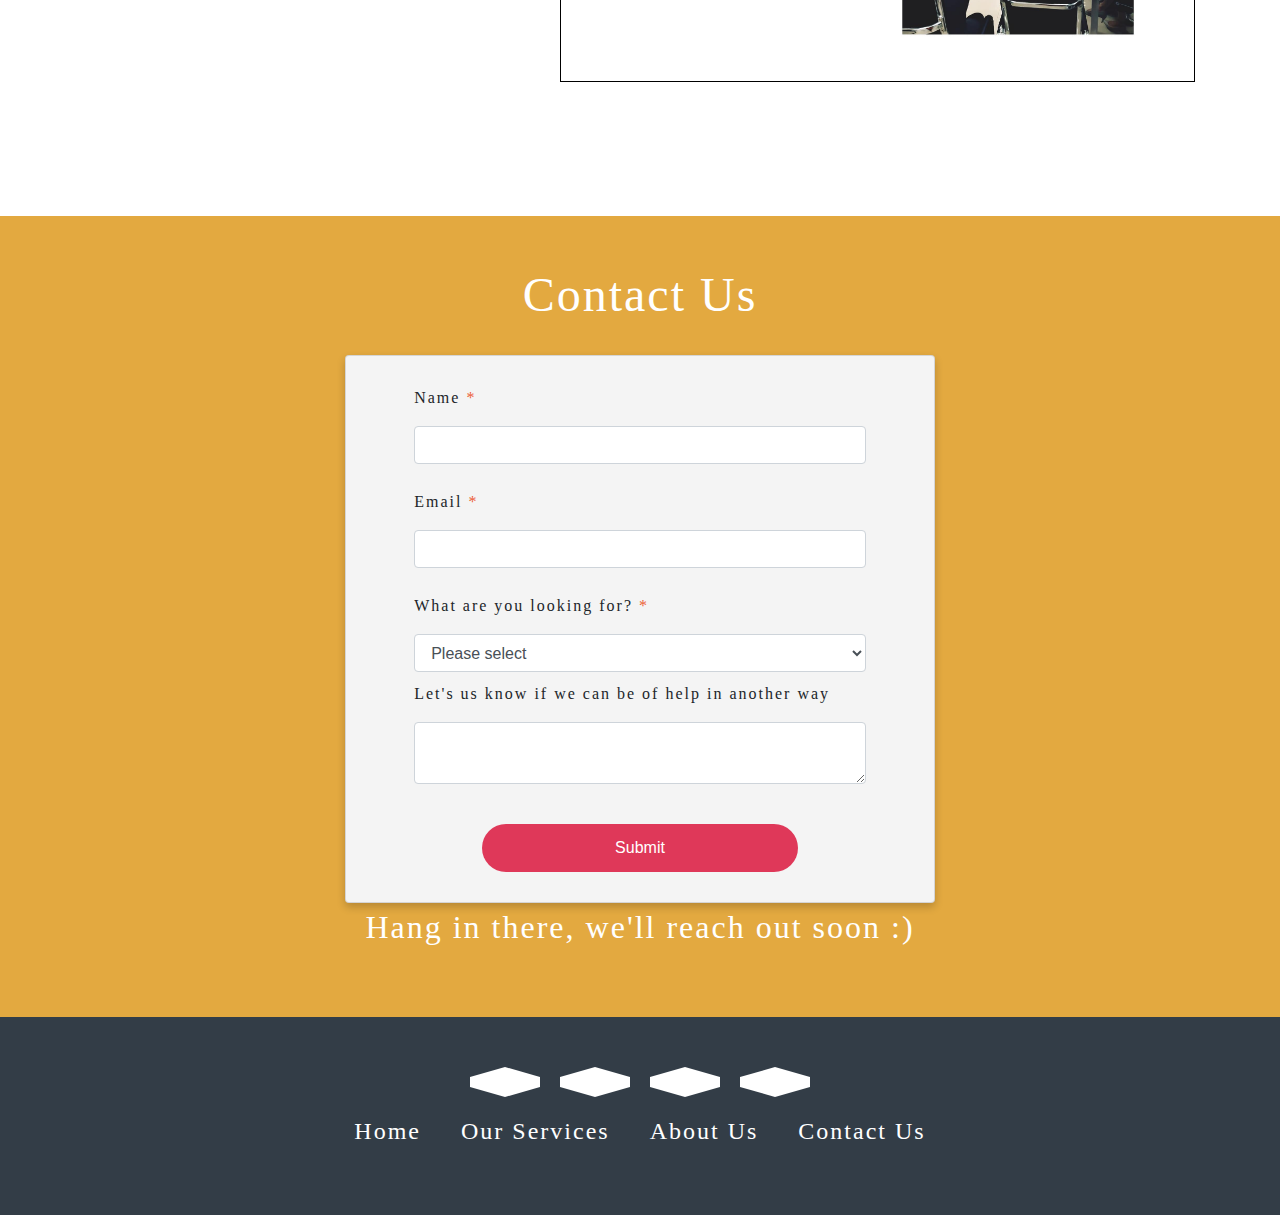
==== commit b4729e51: "fix: issues" ====
--- a/demo/index.html
+++ b/demo/index.html
@@ -7,12 +7,13 @@
     <meta name="viewport" content="width=device-width, initial-scale=1, shrink-to-fit=no">
 
     <!-- Bootstrap CSS -->
-    <link rel="stylesheet" href="src/css/index.css">
-    <link rel="stylesheet" href="https://use.fontawesome.com/releases/v5.8.1/css/all.css"
-        integrity="sha384-50oBUHEmvpQ+1lW4y57PTFmhCaXp0ML5d60M1M7uH2+nqUivzIebhndOJK28anvf" crossorigin="anonymous">
+    <link rel="stylesheet" type="text/css" href="src/css/index.css">
+    <link rel="stylesheet" href="https://use.fontawesome.com/releases/v5.6.3/css/all.css"
+        integrity="sha384-UHRtZLI+pbxtHCWp1t77Bi1L4ZtiqrqD80Kn4Z8NTSRyMA2Fd33n5dQ8lWUE00s/" crossorigin="anonymous">
     <link rel="stylesheet" href="https://maxcdn.bootstrapcdn.com/bootstrap/4.0.0/css/bootstrap.min.css"
         integrity="sha384-Gn5384xqQ1aoWXA+058RXPxPg6fy4IWvTNh0E263XmFcJlSAwiGgFAW/dAiS6JXm" crossorigin="anonymous">
     <link rel="shortcut icon" href="src/assets/images/logo.ico" />
+
     <title>Happyness Peddler</title>
 </head>
 
@@ -49,15 +50,15 @@
                 <li class="nav-item" style="margin: 0 5px; font-size: 1.2em">
                     <a class="nav-link" style="color:white" ; href="index.html#contact-us">Contact us</a>
                 </li>
-                <li class="nav-item" style="margin: 0 5px; font-size: 1.2em">
+                <!-- <li class="nav-item" style="margin: 0 5px; font-size: 1.2em">
                     <a class="nav-link" style="color:white" ; href="index.html">Hall of Fame</a>
-                </li>
+                </li> -->
             </ul>
         </div>
     </nav>
 
     <!--Slider-->
-    <section id="slider" style="display: flex;align-items: center; flex-direction: column">
+    <section id="slider" style="display: flex;align-items: center; flex-direction: column;text-align: center!important">
         <div
             style="width:100%; height: 350px;display: flex; justify-content: center; align-items: center;
             flex-direction: column;
@@ -69,15 +70,15 @@
         <div class="container">
             <div class="row" style="padding:50px">
                 <div class="col-lg-6 col-md-6 col-sm-12">
-                    <div class="card card-home" >
+                    <div class="card-home">
                         <p>Let us know if you'd like to join our support group <Strong>Coming Soon</Strong></p>
                         <a href="index.html#contact-us" id="supportGroup" class="btn-third">Join Us</a>
                     </div>
                 </div>
                 <div class="col-lg-6 col-md-6 col-sm-12">
-                    <div class="card card-home" style="width: 100%;height: 200px; display: flex; justify-content: center;flex-direction: column;; 
-                        align-items:center;text-align: center">
-                        <p style="color:black">Book a free session on Video Call, and we'll reach out to you because you are important.</p>
+                    <div class="card-home">
+                        <p style="color:black">Book a free session on Video Call, and we'll reach out to you because you
+                            are important.</p>
                         <a href="index.html#contact-us" id="onlineSession" class="btn-third">Contact Us</a>
                     </div>
                 </div>
@@ -87,8 +88,8 @@
 
         <div style="width: 100%;height: 200px; display: flex; justify-content: center;flex-direction: column; background-color: #E4A940; 
     align-items:center;text-align: center">
-            <h2 style="color:white;">How happy are you? Let's find out.</h2>
-            <a href="quiz.html" class="btn-second">Happiness Quiz</a>
+            <h2 style="color:white;">Wanna know our mission and vision?</h2>
+            <a href="about-us.html" class="btn-second">About Us</a>
         </div>
     </section>
 
@@ -105,19 +106,19 @@
                         </div>
                     </div>
                     <div style="border: solid 1px #000; margin-bottom: 5%; background-color: #fff">
-                        <div style="color:black; text-align:center;display: flex; padding: 10px" id="headingTwo">
+                        <div style="color:black; text-align:center;display: flex; padding: 10px;cursor: pointer;" id="headingTwo">
                             <i class="fa fa-plus" id="holder1" style="margin:8px 20px 0 10px;"></i>
                             <p style="font-size:20px; margin-bottom:0!important"> School Sessions</p>
                         </div>
                     </div>
                     <div style="border: solid 1px #000; margin-bottom: 5%; background-color: #fff">
-                        <div style="color:black; text-align:center;display: flex; padding: 10px" id="headingThree">
+                        <div style="color:black; text-align:center;display: flex; padding: 10px; cursor: pointer;" id="headingThree">
                             <i class="fa fa-plus" id="holder2" style="margin:8px 20px 0 10px;"></i>
                             <p style="font-size:20px; margin-bottom:0!important"> Individual and group therapies</p>
                         </div>
                     </div>
                     <div style="border: solid 1px #000; margin-bottom: 5%; background-color: #fff">
-                        <div style="color:black; text-align:center;display: flex; padding: 10px" id="headingFour">
+                        <div style="color:black; text-align:center;display: flex; padding: 10px;cursor: pointer;" id="headingFour">
                             <i class="fa fa-plus" id="holder3" style="margin:8px 20px 0 10px;"></i>
                             <p style="font-size:20px; margin-bottom:0!important">Support Group</p>
                         </div>
@@ -179,7 +180,7 @@
     </section>
 
     <section id="contact-us" style="margin-top:78px;background-color:#E3A940; padding: 50px">
-
+        <h1 style="text-align: center;color:white">Contact Us</h1>
         <form action="" id="myForm">
             <div class="container col-lg-6 col-md-6 col-sm-12 card"
                 style="background-color:#F4F4F4; padding: 20px; margin-top: 32px">
@@ -223,7 +224,7 @@
 
                 <div class="row alignItems">
                     <div class="col-10 alignItems" style="margin-top: 30px">
-                        <button type="submit" style="background-color: #DF3859; width: 300px;" class="btn" name="submit"
+                        <button type="submit" style="background-color: #DF3859; width: 70%;" class="btn" name="submit"
                             value="Subscribe to list">Submit</button>
                     </div>
                 </div>
@@ -233,6 +234,46 @@
             <p style="color:white; font-size: 32px; text-align: center">Hang in there, we'll reach out soon :)</p>
         </div>
     </section>
+
+    <section id="footer" style="color: white;display:flex; flex-direction: column; align-items: center; padding: 50px">
+            <div>
+                <ul style="display: flex;list-style-type: none;padding:0!important">
+                    <li class="generic">
+                        <a href=""> <i class="fab fa-twitter"></i></a>
+                    </li>
+                    <li class="generic">
+                        <a href=""> <i class="fab fa-facebook-f"></i></a>
+                    </li>
+                    <li class="generic">
+                        <a href=""><i class="fab fa-instagram"></i></a>
+                    </li>
+                    <li class="generic">
+                        <a href=""><i class="fab fa-blogger"></i></a>
+                    </li>
+                </ul>
+    
+    
+            </div>
+            <div>
+                <ul class="bottom-nav" style="display: flex;list-style-type: none;padding:0!important">
+                    <li >
+                        <a href="index.html#slider">Home</a>
+                    </li>
+                    <li >
+                        <a href="index.html#services">Our Services</a>
+                    </li>
+                    <li >
+                        <a href="about-us.html">About Us</a>
+                    </li>
+                    <li >
+                        <a href="index.html#contact-us">Contact Us</a>
+                    </li>
+                </ul>
+    
+    
+            </div>
+            
+        </section>
 
     <!-- Optional JavaScript -->
     <!-- jQuery first, then Popper.js, then Bootstrap JS -->
--- a/demo/src/css/index.css
+++ b/demo/src/css/index.css
@@ -50,7 +50,7 @@
   letter-spacing: 2px;
 }
 
-a {
+.navlink a {
 
   font-family: GothamRounded A;
   letter-spacing: 2px;
@@ -135,18 +135,28 @@
   transition: all 0.6s ease-out;
 }
 
+.bottom-nav > li > a{
+
+  color:white;
+  font-size: 1.5em;
+  margin: 20px;
+  text-decoration: none;
+}
+
 .card-home {
-  margin: 20px 0; 
+  margin: 20px 0;
   padding: 50px;
   width: 100%;
-  height: 200px;
-  display: flex;
+  height: 70%;
+  display: flex;
+  font-size: 95%;
   justify-content: center;
   flex-direction: column;
   align-items: center;
-  background-color: #eae8e8!important
-}
-.card-home > p {
+  background-color: #eae8e8 !important
+}
+
+.card-home>p {
   text-align: center
 }
 
@@ -164,11 +174,62 @@
   background-color: #333D47
 }
 
+#footer i {
+  color: #333D47;
+  font-size: 2.5em;
+}
+
+.generic:hover > a >  i{
+color: white!important;
+}
+
 #footer a {
-  color: white;
-  font-size: 0.8rem
-}
-
+  border-bottom: none;
+}
+
+#footer .generic {
+  width: 70px;
+  margin: 10px;
+  padding: 5px;
+  text-align: center;
+  background: white;
+  position: relative;
+}
+
+#footer .generic::before {
+  content: "";
+  position: absolute;
+  top: -10px;
+  left: 0;
+  width: 0;
+  height: 0;
+  border-left: 35px solid transparent;
+  border-right: 35px solid transparent;
+  border-bottom: 10px solid white;
+}
+
+#footer .generic::after {
+  content: "";
+  position: absolute;
+  bottom: -10px;
+  left: 0;
+  width: 0;
+  height: 0;
+  border-left: 35px solid transparent;
+  border-right: 35px solid transparent;
+  border-top: 10px solid white;
+}
+
+#footer .generic:hover{
+  background-color: #2170C0
+}
+
+#footer .generic:hover::before{
+  border-bottom-color: #2170C0;
+}
+#footer .generic:hover::after{
+  border-top-color: #2170C0;
+}
 .sales {
   display: flex;
   align-items: center;
@@ -240,6 +301,12 @@
 }
 
 @media screen and (max-width: 900px) {
+
+  .bottom-nav > li > a{
+    font-size: 0.6em;
+    margin: 10px;
+  }
+  
   h1 {
     font-size: 2em !important;
   }
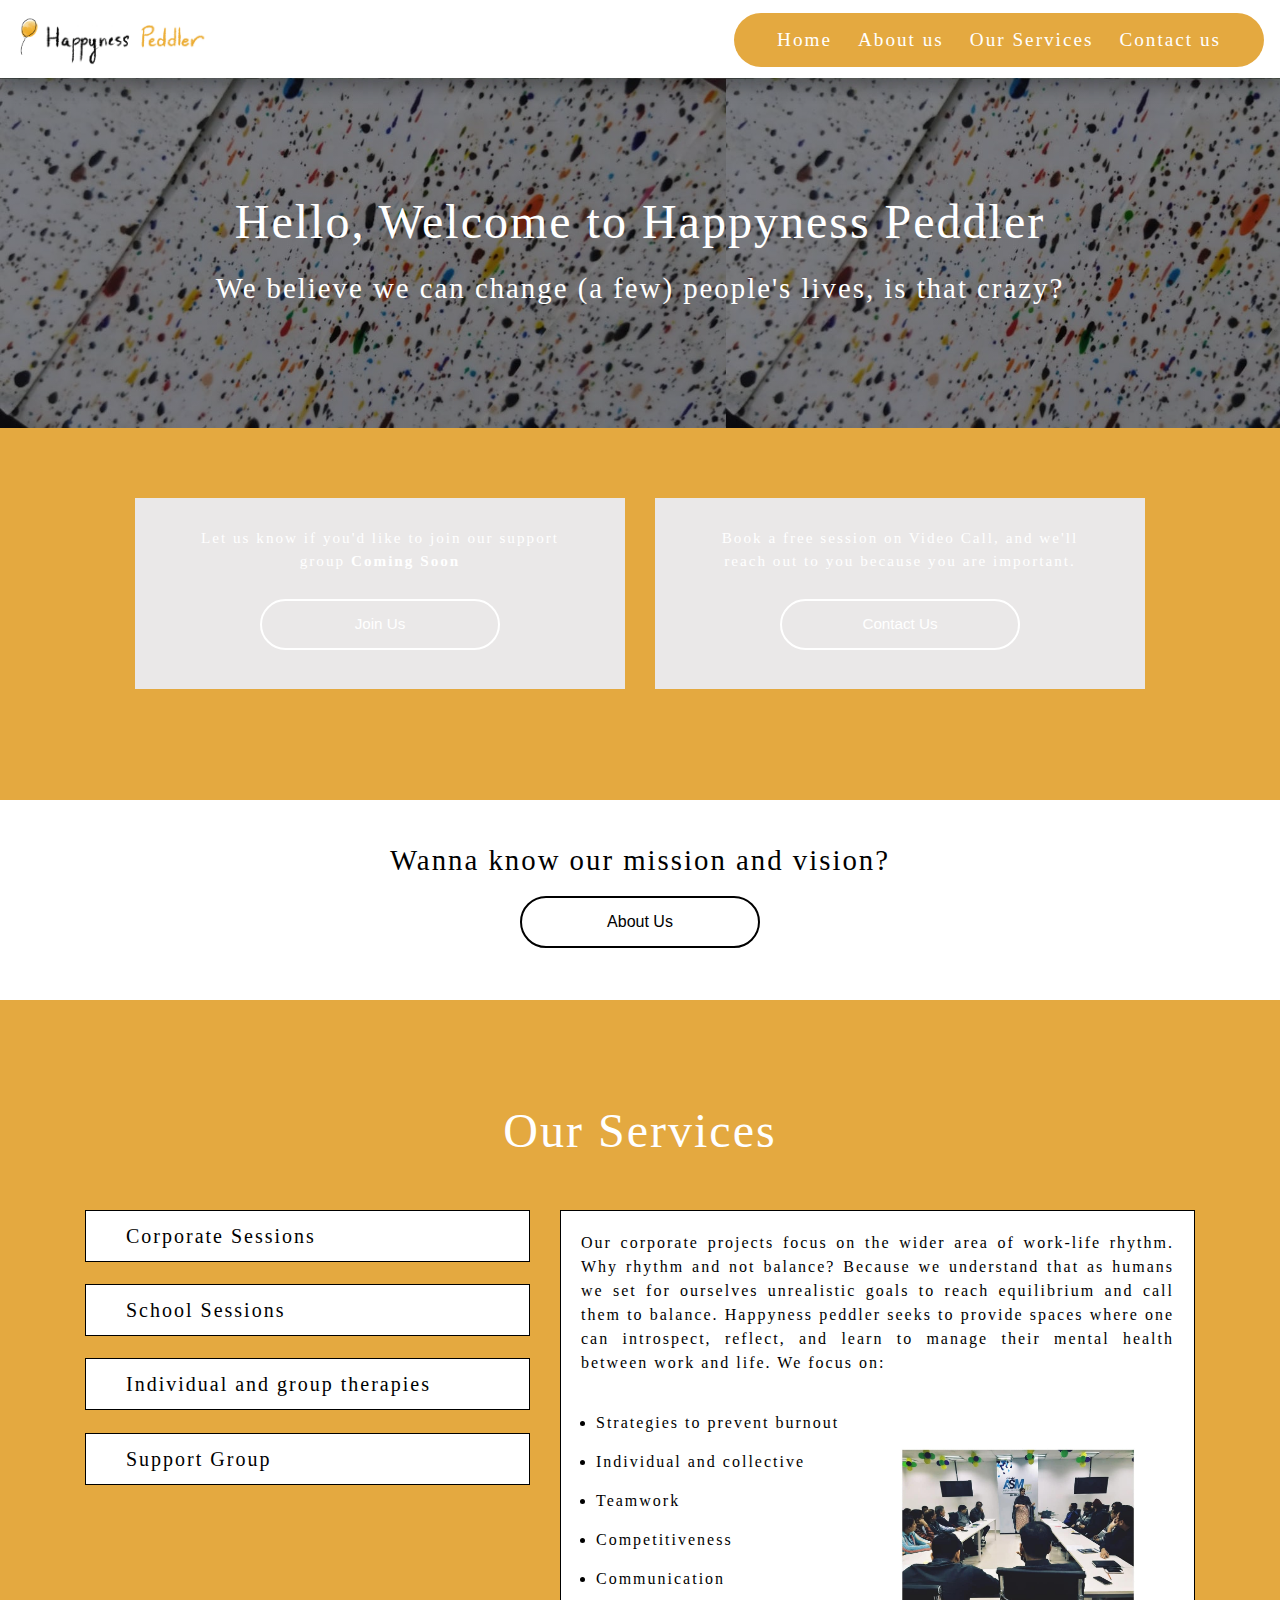
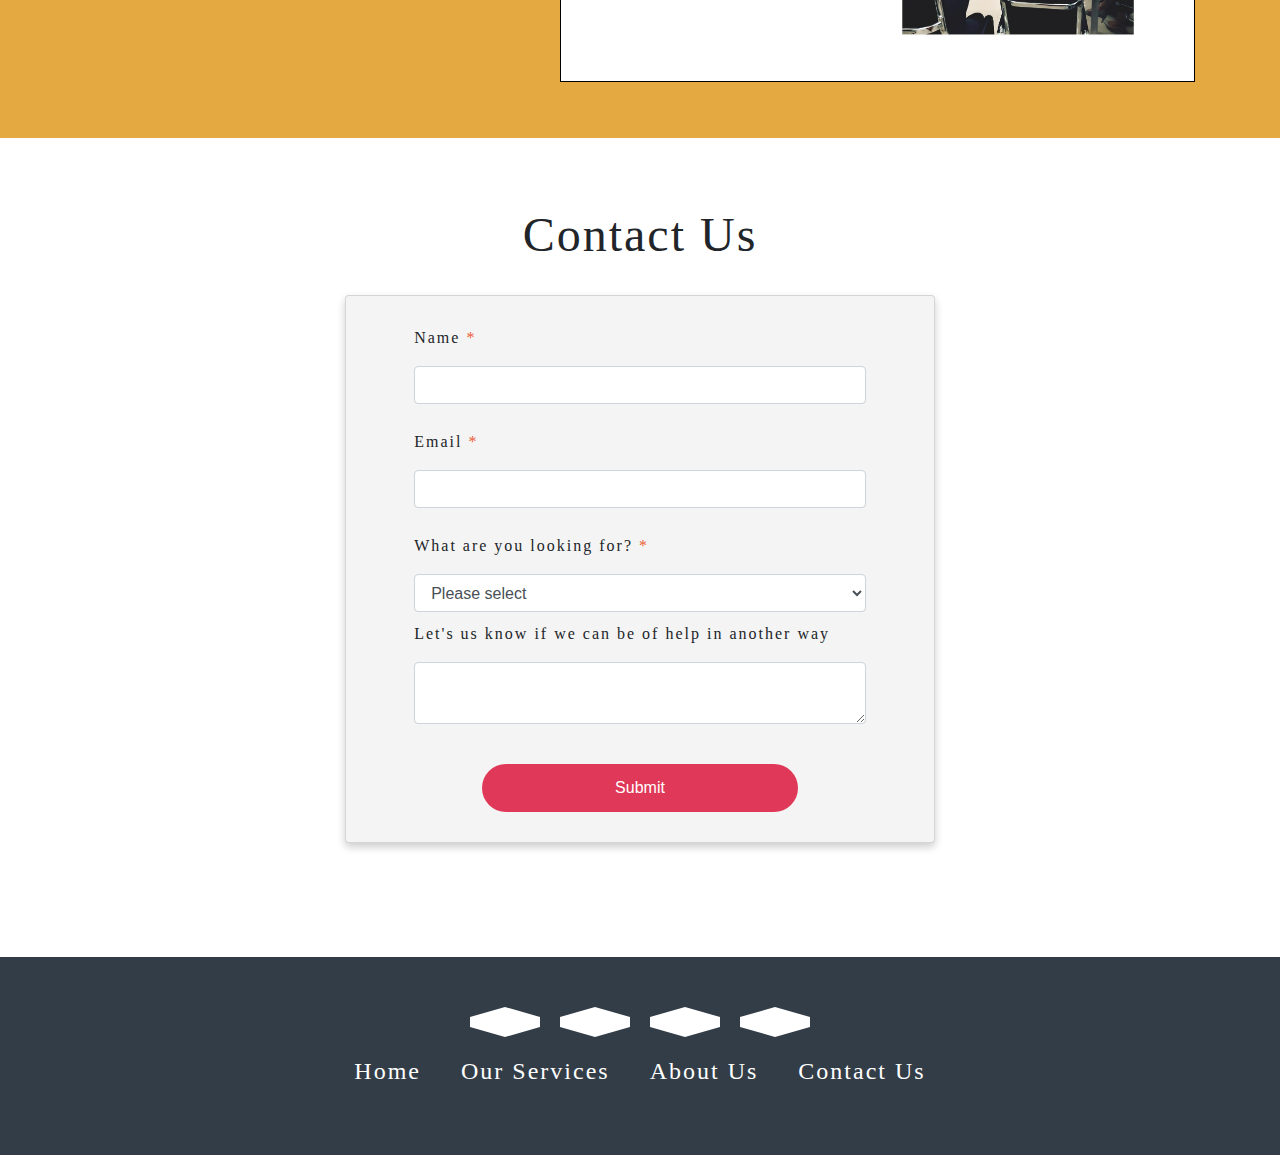
==== commit e9e69fd3: "add: live changes" ====
--- a/demo/index.html
+++ b/demo/index.html
@@ -66,36 +66,36 @@
             <h1 style="color:white; margin-bottom: 20px">Hello, Welcome to Happyness Peddler</h1>
             <h2 style="color:white">We believe we can change (a few) people's lives, is that crazy?</h2>
         </div>
-
-        <div class="container">
+        <div style="background-color: #E4A940;width: 100%;" >
+        <div class="container" >
             <div class="row" style="padding:50px">
                 <div class="col-lg-6 col-md-6 col-sm-12">
                     <div class="card-home">
-                        <p>Let us know if you'd like to join our support group <Strong>Coming Soon</Strong></p>
-                        <a href="index.html#contact-us" id="supportGroup" class="btn-third">Join Us</a>
+                        <p style="color:white">Let us know if you'd like to join our support group <Strong>Coming Soon</Strong></p>
+                        <a href="index.html#contact-us" id="supportGroup" class="btn-second">Join Us</a>
                     </div>
                 </div>
                 <div class="col-lg-6 col-md-6 col-sm-12">
                     <div class="card-home">
-                        <p style="color:black">Book a free session on Video Call, and we'll reach out to you because you
+                        <p style="color:white">Book a free session on Video Call, and we'll reach out to you because you
                             are important.</p>
-                        <a href="index.html#contact-us" id="onlineSession" class="btn-third">Contact Us</a>
-                    </div>
-                </div>
-            </div>
-        </div>
-
-
-        <div style="width: 100%;height: 200px; display: flex; justify-content: center;flex-direction: column; background-color: #E4A940; 
+                        <a href="index.html#contact-us" id="onlineSession" class="btn-second">Contact Us</a>
+                    </div>
+                </div>
+            </div>
+        </div>
+       </div>
+
+        <div style="width: 100%;height: 200px; display: flex; justify-content: center;flex-direction: column; 
     align-items:center;text-align: center">
-            <h2 style="color:white;">Wanna know our mission and vision?</h2>
-            <a href="about-us.html" class="btn-second">About Us</a>
-        </div>
-    </section>
-
-    <section id="services" style="text-align: center" class="p-4">
+            <h2 style="color:black;">Wanna know our mission and vision?</h2>
+            <a href="about-us.html" class="btn-third">About Us</a>
+        </div>
+    </section>
+
+    <section id="services" style="text-align: center;background-color: #E4A940" class="p-4">
         <div class="container ">
-            <h1 style="margin:78px 0  50px 0">Our Services</h1>
+            <h1 style="margin:78px 0  50px 0;color:white">Our Services</h1>
             <div class="row acc">
                 <div class="col-lg-5 col-md-5 col-sm-12 col-12">
                     <div style="border: solid 1px #000; margin-bottom: 5%; background-color: #fff">
@@ -179,8 +179,8 @@
 
     </section>
 
-    <section id="contact-us" style="margin-top:78px;background-color:#E3A940; padding: 50px">
-        <h1 style="text-align: center;color:white">Contact Us</h1>
+    <section id="contact-us" style="margin-top:18px; padding: 50px">
+        <h1 style="text-align: center;">Contact Us</h1>
         <form action="" id="myForm">
             <div class="container col-lg-6 col-md-6 col-sm-12 card"
                 style="background-color:#F4F4F4; padding: 20px; margin-top: 32px">
@@ -239,16 +239,16 @@
             <div>
                 <ul style="display: flex;list-style-type: none;padding:0!important">
                     <li class="generic">
-                        <a href=""> <i class="fab fa-twitter"></i></a>
-                    </li>
-                    <li class="generic">
-                        <a href=""> <i class="fab fa-facebook-f"></i></a>
-                    </li>
-                    <li class="generic">
-                        <a href=""><i class="fab fa-instagram"></i></a>
-                    </li>
-                    <li class="generic">
-                        <a href=""><i class="fab fa-blogger"></i></a>
+                        <a href="https://twitter.com/shipradhingra5"> <i class="fab fa-twitter"></i></a>
+                    </li>
+                    <li class="generic">
+                        <a href="https://www.facebook.com/happynesspeddler/"> <i class="fab fa-facebook-f"></i></a>
+                    </li>
+                    <li class="generic">
+                        <a href="https://www.instagram.com/happyness_peddler/"><i class="fab fa-instagram"></i></a>
+                    </li>
+                    <li class="generic">
+                        <a href="https://happynesspeddlers.blogspot.com/?m=1"><i class="fab fa-blogger"></i></a>
                     </li>
                 </ul>
     
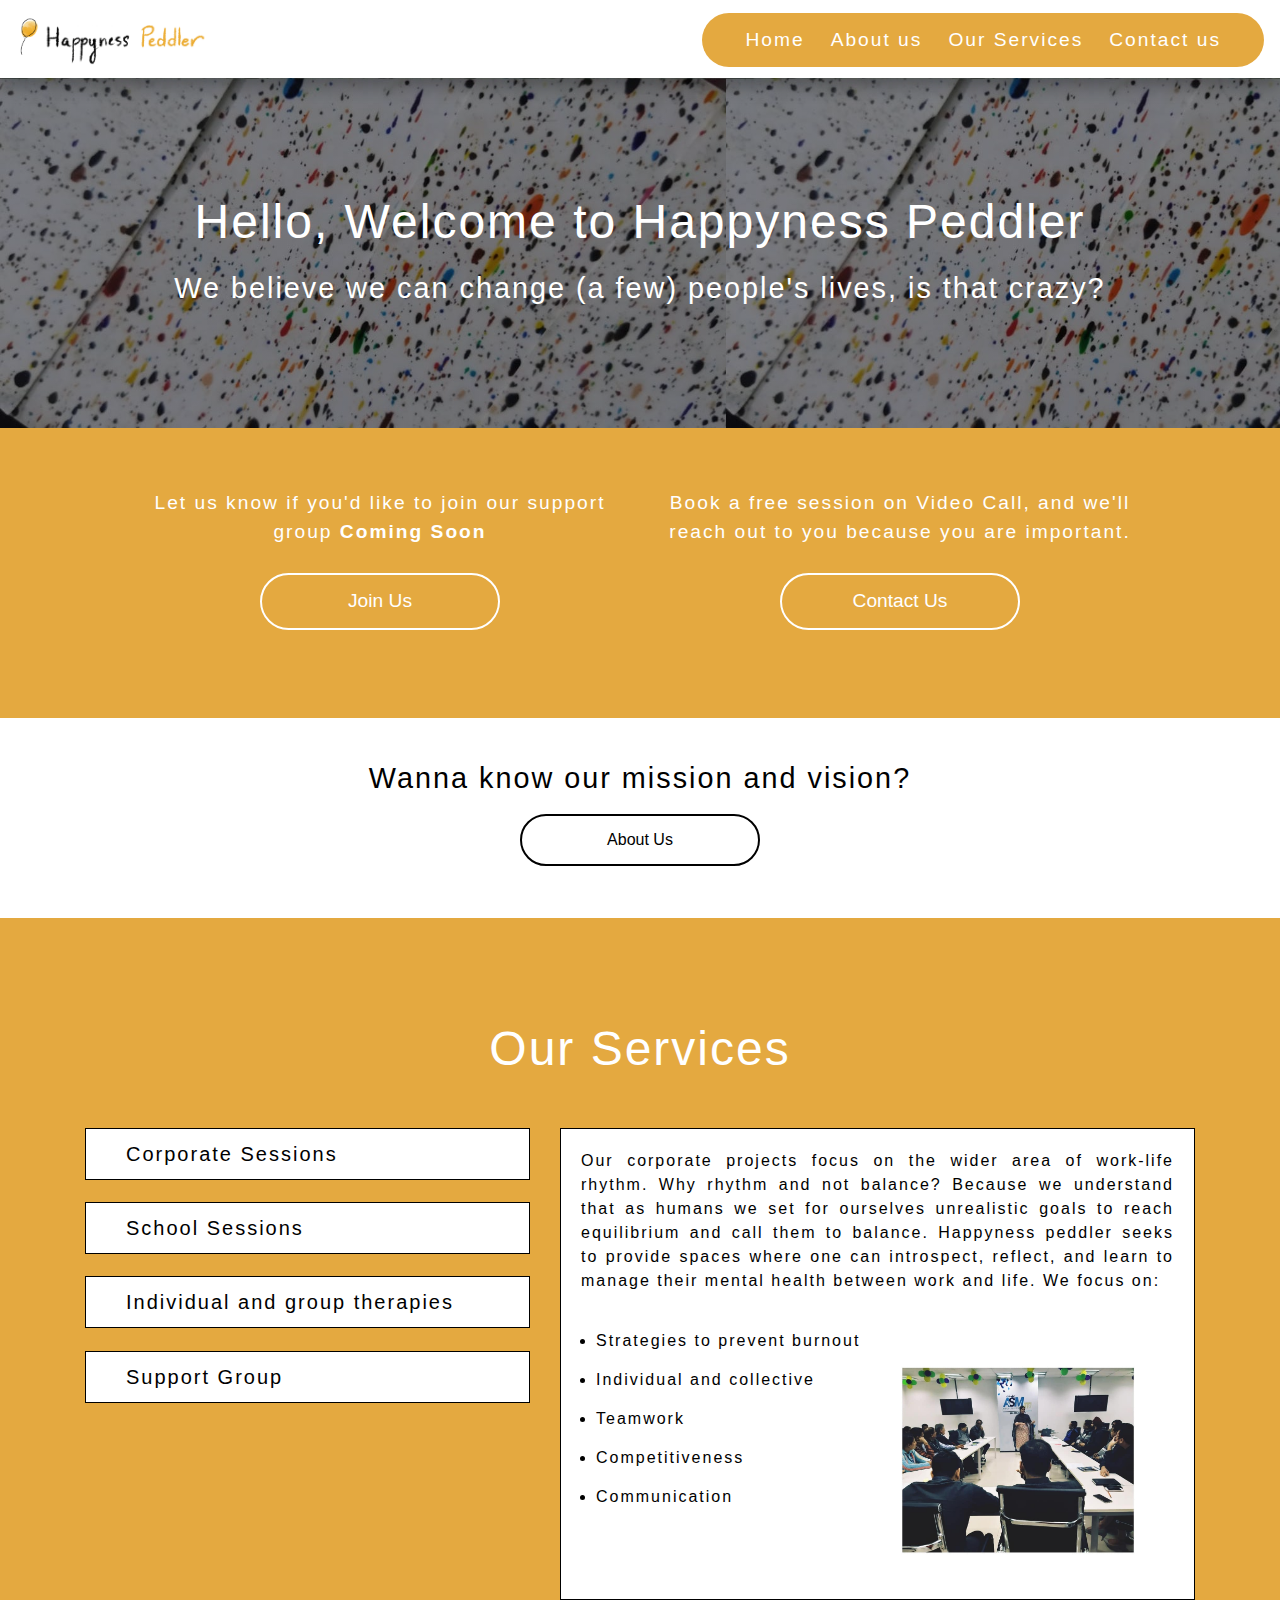
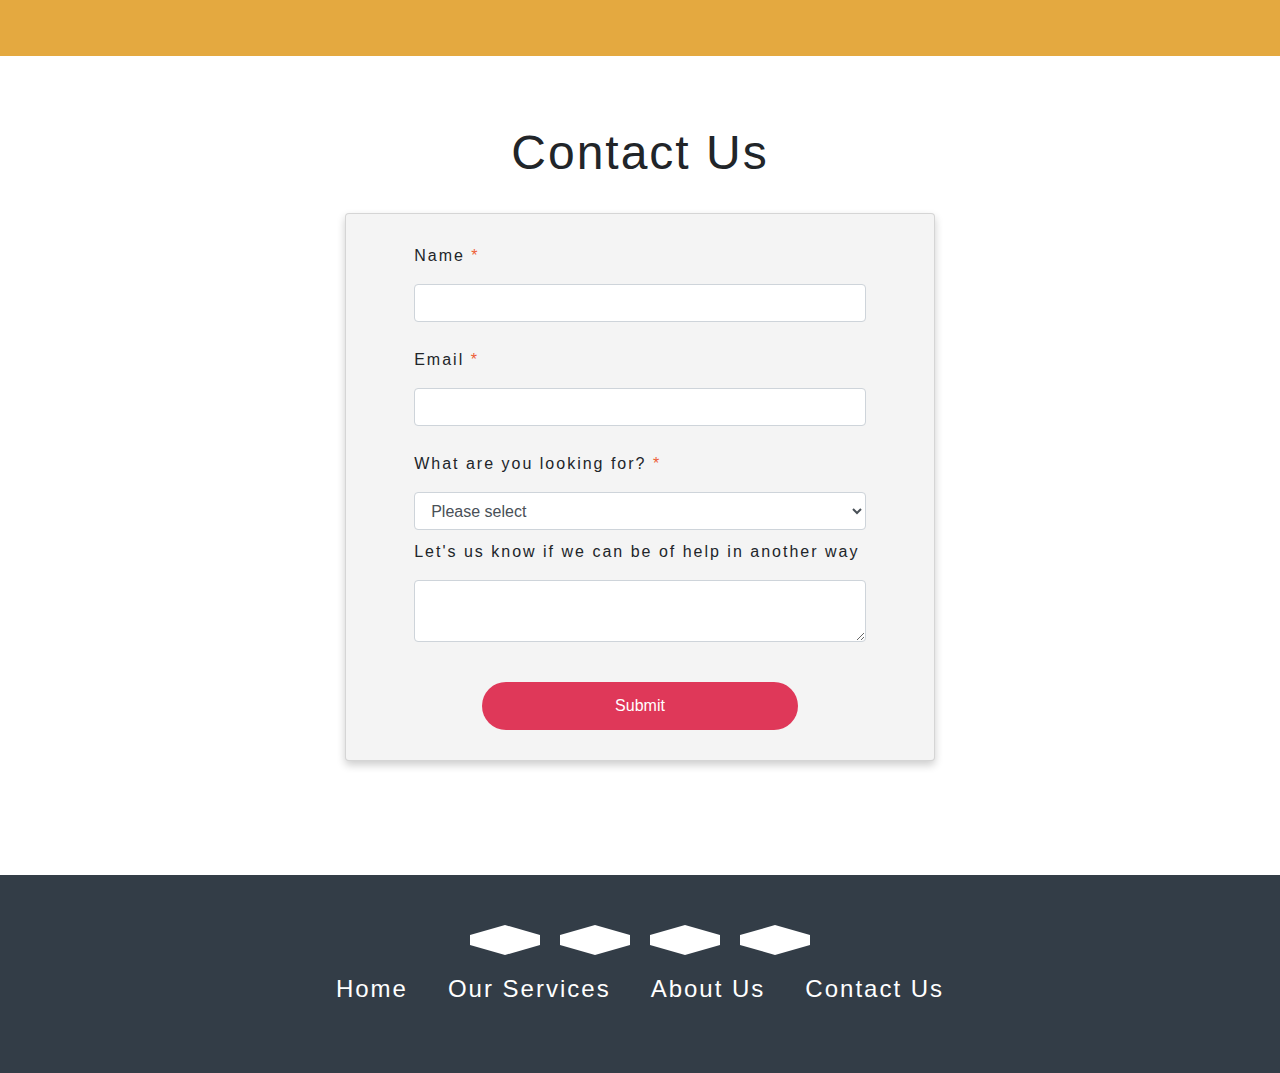
==== commit 2c5fb87a: "fix: font" ====
--- a/demo/index.html
+++ b/demo/index.html
@@ -12,6 +12,7 @@
         integrity="sha384-UHRtZLI+pbxtHCWp1t77Bi1L4ZtiqrqD80Kn4Z8NTSRyMA2Fd33n5dQ8lWUE00s/" crossorigin="anonymous">
     <link rel="stylesheet" href="https://maxcdn.bootstrapcdn.com/bootstrap/4.0.0/css/bootstrap.min.css"
         integrity="sha384-Gn5384xqQ1aoWXA+058RXPxPg6fy4IWvTNh0E263XmFcJlSAwiGgFAW/dAiS6JXm" crossorigin="anonymous">
+    <link href="https://fonts.googleapis.com/css?family=PT+Serif&display=swap" rel="stylesheet">
     <link rel="shortcut icon" href="src/assets/images/logo.ico" />
 
     <title>Happyness Peddler</title>
@@ -66,25 +67,27 @@
             <h1 style="color:white; margin-bottom: 20px">Hello, Welcome to Happyness Peddler</h1>
             <h2 style="color:white">We believe we can change (a few) people's lives, is that crazy?</h2>
         </div>
-        <div style="background-color: #E4A940;width: 100%;" >
-        <div class="container" >
-            <div class="row" style="padding:50px">
-                <div class="col-lg-6 col-md-6 col-sm-12">
-                    <div class="card-home">
-                        <p style="color:white">Let us know if you'd like to join our support group <Strong>Coming Soon</Strong></p>
-                        <a href="index.html#contact-us" id="supportGroup" class="btn-second">Join Us</a>
-                    </div>
-                </div>
-                <div class="col-lg-6 col-md-6 col-sm-12">
-                    <div class="card-home">
-                        <p style="color:white">Book a free session on Video Call, and we'll reach out to you because you
-                            are important.</p>
-                        <a href="index.html#contact-us" id="onlineSession" class="btn-second">Contact Us</a>
-                    </div>
-                </div>
-            </div>
-        </div>
-       </div>
+        <div style="background-color: #E4A940;width: 100%;">
+            <div class="container">
+                <div class="row" style="padding:50px">
+                    <div class="col-lg-6 col-md-6 col-sm-12">
+                        <div class="card-home">
+                            <p style="color:white">Let us know if you'd like to join our support group <Strong>Coming
+                                    Soon</Strong></p>
+                            <a href="index.html#contact-us" id="supportGroup" class="btn-second">Join Us</a>
+                        </div>
+                    </div>
+                    <div class="col-lg-6 col-md-6 col-sm-12">
+                        <div class="card-home">
+                            <p style="color:white">Book a free session on Video Call, and we'll reach out to you because
+                                you
+                                are important.</p>
+                            <a href="index.html#contact-us" id="onlineSession" class="btn-second">Contact Us</a>
+                        </div>
+                    </div>
+                </div>
+            </div>
+        </div>
 
         <div style="width: 100%;height: 200px; display: flex; justify-content: center;flex-direction: column; 
     align-items:center;text-align: center">
@@ -106,19 +109,22 @@
                         </div>
                     </div>
                     <div style="border: solid 1px #000; margin-bottom: 5%; background-color: #fff">
-                        <div style="color:black; text-align:center;display: flex; padding: 10px;cursor: pointer;" id="headingTwo">
+                        <div style="color:black; text-align:center;display: flex; padding: 10px;cursor: pointer;"
+                            id="headingTwo">
                             <i class="fa fa-plus" id="holder1" style="margin:8px 20px 0 10px;"></i>
                             <p style="font-size:20px; margin-bottom:0!important"> School Sessions</p>
                         </div>
                     </div>
                     <div style="border: solid 1px #000; margin-bottom: 5%; background-color: #fff">
-                        <div style="color:black; text-align:center;display: flex; padding: 10px; cursor: pointer;" id="headingThree">
+                        <div style="color:black; text-align:center;display: flex; padding: 10px; cursor: pointer;"
+                            id="headingThree">
                             <i class="fa fa-plus" id="holder2" style="margin:8px 20px 0 10px;"></i>
                             <p style="font-size:20px; margin-bottom:0!important"> Individual and group therapies</p>
                         </div>
                     </div>
                     <div style="border: solid 1px #000; margin-bottom: 5%; background-color: #fff">
-                        <div style="color:black; text-align:center;display: flex; padding: 10px;cursor: pointer;" id="headingFour">
+                        <div style="color:black; text-align:center;display: flex; padding: 10px;cursor: pointer;"
+                            id="headingFour">
                             <i class="fa fa-plus" id="holder3" style="margin:8px 20px 0 10px;"></i>
                             <p style="font-size:20px; margin-bottom:0!important">Support Group</p>
                         </div>
@@ -236,44 +242,44 @@
     </section>
 
     <section id="footer" style="color: white;display:flex; flex-direction: column; align-items: center; padding: 50px">
-            <div>
-                <ul style="display: flex;list-style-type: none;padding:0!important">
-                    <li class="generic">
-                        <a href="https://twitter.com/shipradhingra5"> <i class="fab fa-twitter"></i></a>
-                    </li>
-                    <li class="generic">
-                        <a href="https://www.facebook.com/happynesspeddler/"> <i class="fab fa-facebook-f"></i></a>
-                    </li>
-                    <li class="generic">
-                        <a href="https://www.instagram.com/happyness_peddler/"><i class="fab fa-instagram"></i></a>
-                    </li>
-                    <li class="generic">
-                        <a href="https://happynesspeddlers.blogspot.com/?m=1"><i class="fab fa-blogger"></i></a>
-                    </li>
-                </ul>
-    
-    
-            </div>
-            <div>
-                <ul class="bottom-nav" style="display: flex;list-style-type: none;padding:0!important">
-                    <li >
-                        <a href="index.html#slider">Home</a>
-                    </li>
-                    <li >
-                        <a href="index.html#services">Our Services</a>
-                    </li>
-                    <li >
-                        <a href="about-us.html">About Us</a>
-                    </li>
-                    <li >
-                        <a href="index.html#contact-us">Contact Us</a>
-                    </li>
-                </ul>
-    
-    
-            </div>
-            
-        </section>
+        <div>
+            <ul style="display: flex;list-style-type: none;padding:0!important">
+                <li class="generic">
+                    <a href="https://twitter.com/shipradhingra5"> <i class="fab fa-twitter"></i></a>
+                </li>
+                <li class="generic">
+                    <a href="https://www.facebook.com/happynesspeddler/"> <i class="fab fa-facebook-f"></i></a>
+                </li>
+                <li class="generic">
+                    <a href="https://www.instagram.com/happyness_peddler/"><i class="fab fa-instagram"></i></a>
+                </li>
+                <li class="generic">
+                    <a href="https://happynesspeddlers.blogspot.com/?m=1"><i class="fab fa-blogger"></i></a>
+                </li>
+            </ul>
+
+
+        </div>
+        <div>
+            <ul class="bottom-nav" style="display: flex;list-style-type: none;padding:0!important">
+                <li>
+                    <a href="index.html#slider">Home</a>
+                </li>
+                <li>
+                    <a href="index.html#services">Our Services</a>
+                </li>
+                <li>
+                    <a href="about-us.html">About Us</a>
+                </li>
+                <li>
+                    <a href="index.html#contact-us">Contact Us</a>
+                </li>
+            </ul>
+
+
+        </div>
+
+    </section>
 
     <!-- Optional JavaScript -->
     <!-- jQuery first, then Popper.js, then Bootstrap JS -->
@@ -283,10 +289,10 @@
         integrity="sha256-BJeo0qm959uMBGb65z40ejJYGSgR7REI4+CW1fNKwOg=" crossorigin="anonymous"></script>
     <script src="https://cdnjs.cloudflare.com/ajax/libs/popper.js/1.12.9/umd/popper.min.js"
         integrity="sha384-ApNbgh9B+Y1QKtv3Rn7W3mgPxhU9K/ScQsAP7hUibX39j7fakFPskvXusvfa0b4Q" crossorigin="anonymous">
-    </script>
+        </script>
     <script src="https://maxcdn.bootstrapcdn.com/bootstrap/4.0.0/js/bootstrap.min.js"
         integrity="sha384-JZR6Spejh4U02d8jOt6vLEHfe/JQGiRRSQQxSfFWpi1MquVdAyjUar5+76PVCmYl" crossorigin="anonymous">
-    </script>
+        </script>
     <script src="src/js/index.js"></script>
 </body>
 
--- a/demo/src/css/index.css
+++ b/demo/src/css/index.css
@@ -3,56 +3,57 @@
 }
 
 .body {
+  font-family: 'PT Serif', serif;
   margin: 0;
   padding: 0;
 }
 
 li {
-  font-family: GothamRounded A;
+  /* font-family: 'PT Serif', serif; */
   letter-spacing: 2px;
 }
 
 h1 {
   font-size: 48px !important;
-  font-family: GothamRounded A !important;
+  /* font-family: 'PT Serif', serif !important; */
   letter-spacing: 2px;
 }
 
 h5 {
-  font-family: GothamRounded B !important;
+  /* font-family: 'PT Serif', serif !important; */
   letter-spacing: 2px;
 }
 
 h6 {
-  font-family: GothamRounded B !important;
+  /* font-family: 'PT Serif', serif !important; */
   letter-spacing: 2px;
 }
 
 h3 {
-  font-family: GothamRounded B !important;
+  /* font-family: 'PT Serif', serif !important; */
   letter-spacing: 2px;
 }
 
 h4 {
-  font-family: GothamRounded A !important;
+  /* font-family: 'PT Serif', serif !important; */
   letter-spacing: 2px;
 }
 
 h2 {
   font-size: 1.8em !important;
-  font-family: GothamRounded A !important;
+  /* font-family: 'PT Serif', serif !important; */
   letter-spacing: 2px;
 }
 
 p {
   text-align: justify;
-  font-family: GothamRounded A;
+  /* font-family: 'PT Serif', serif; */
   letter-spacing: 2px;
 }
 
 .navlink a {
 
-  font-family: GothamRounded A;
+  /* font-family: 'PT Serif', serif; */
   letter-spacing: 2px;
   border-bottom: 2px solid transparent;
 }
@@ -118,12 +119,12 @@
 
 
 @font-face {
-  font-family: GothamRounded A;
+  font-family: 'PT Serif', serif;
   src: url("../assets/fonts/2.ttf") format("opentype");
 }
 
 @font-face {
-  font-family: GothamRounded B;
+  font-family: 'PT Serif', serif;
   src: url("../assets/fonts/2.ttf") format("opentype");
 }
 
@@ -142,18 +143,29 @@
   margin: 20px;
   text-decoration: none;
 }
-
+.complete {
+  font-size: 4em;
+  color:white;
+}
+
+.answer{
+  margin:10px;
+  font-size: 1.1em;
+}
+.question{
+  font-size: 3em;
+  color:white;
+} 
 .card-home {
   margin: 20px 0;
-  padding: 50px;
+
   width: 100%;
   height: 70%;
   display: flex;
-  font-size: 95%;
+  font-size: 1.2em;
   justify-content: center;
   flex-direction: column;
   align-items: center;
-  background-color: #eae8e8 !important
 }
 
 .card-home>p {
@@ -264,7 +276,9 @@
   border: none !important;
   margin: 10px;
 }
-
+.label{
+  font-size: 1.8em;
+}
 .btn-second {
   text-align: center;
   width: 240px;
@@ -302,11 +316,28 @@
 
 @media screen and (max-width: 900px) {
 
+  .complete {
+    font-size: 2em;
+  }
+  
+  .answer{
+    font-size: 0.8em;
+  }
+  .question{
+    font-size: 1.5em;
+    text-align: center;
+  } 
+
+  .label{
+    font-size: 1.1em;
+  }
   .bottom-nav > li > a{
     font-size: 0.6em;
     margin: 10px;
   }
-  
+  .card-home{
+    font-size: 95%;
+  }
   h1 {
     font-size: 2em !important;
   }
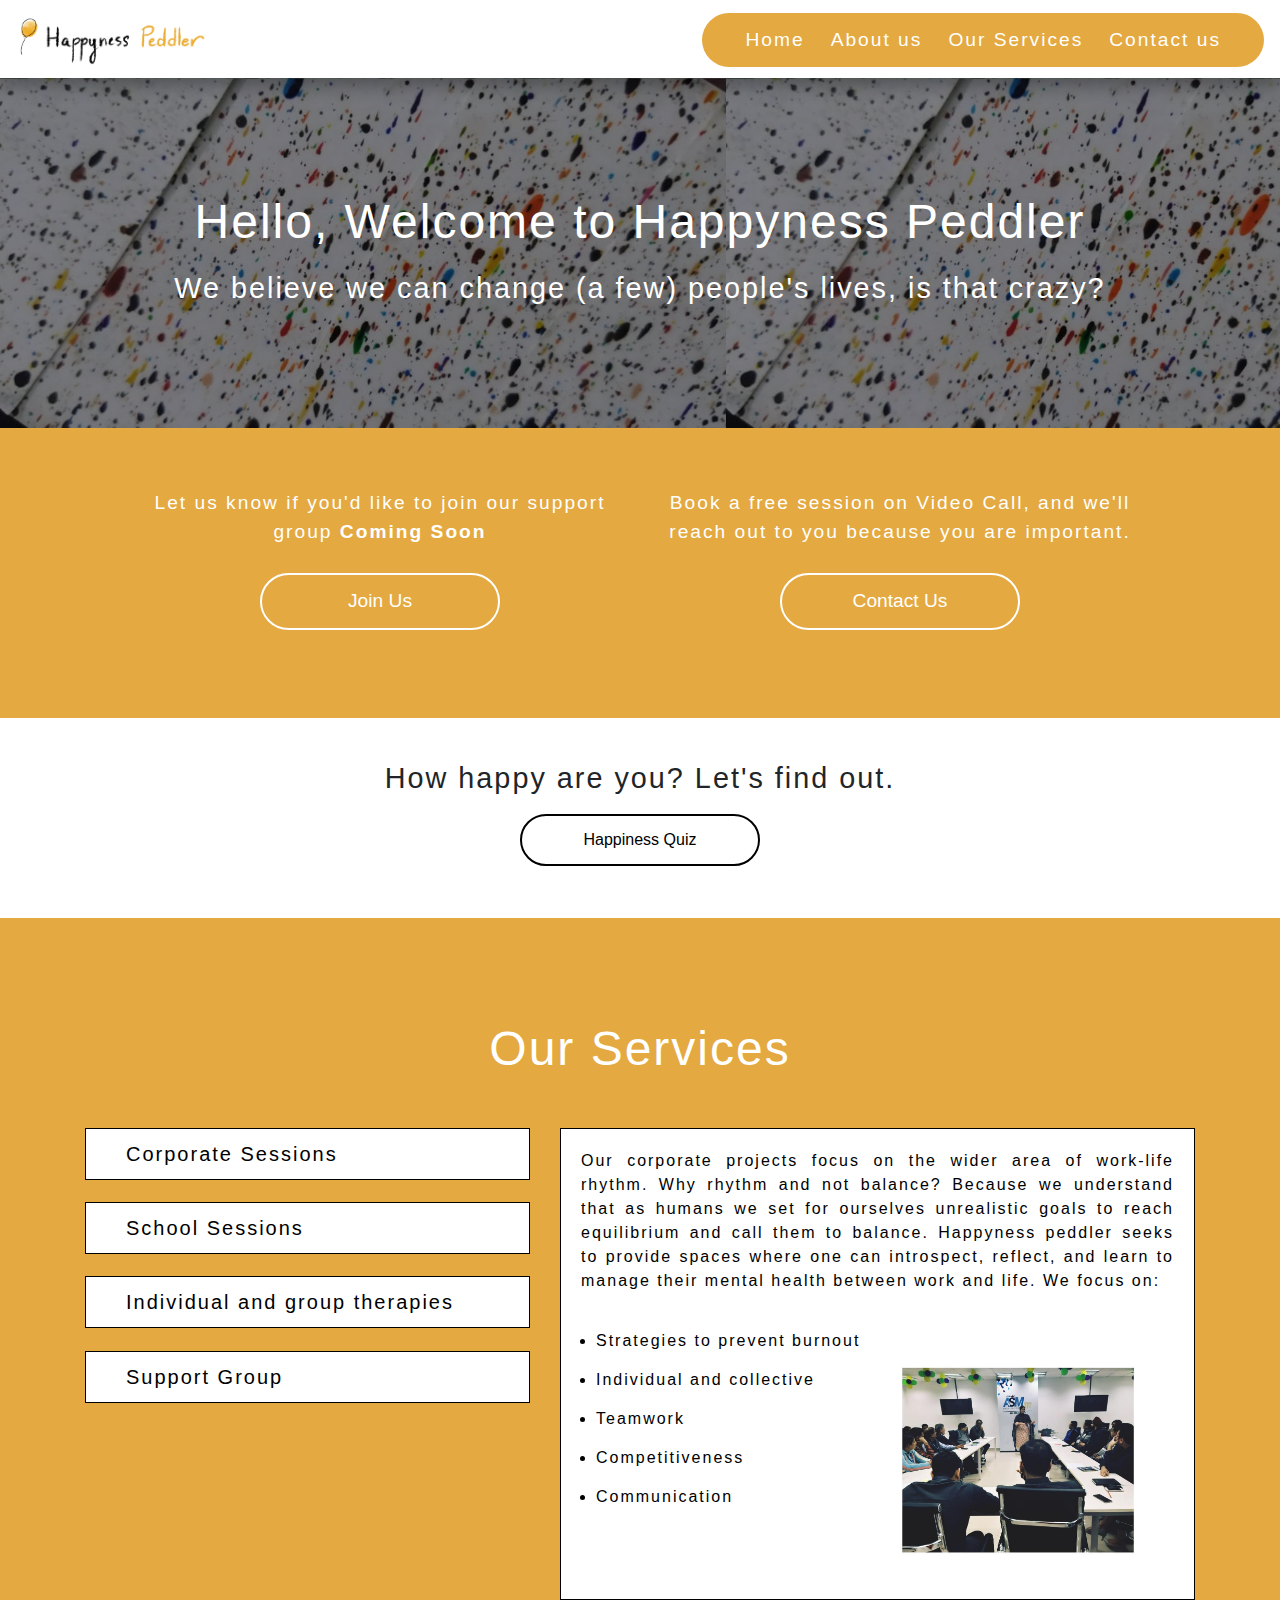
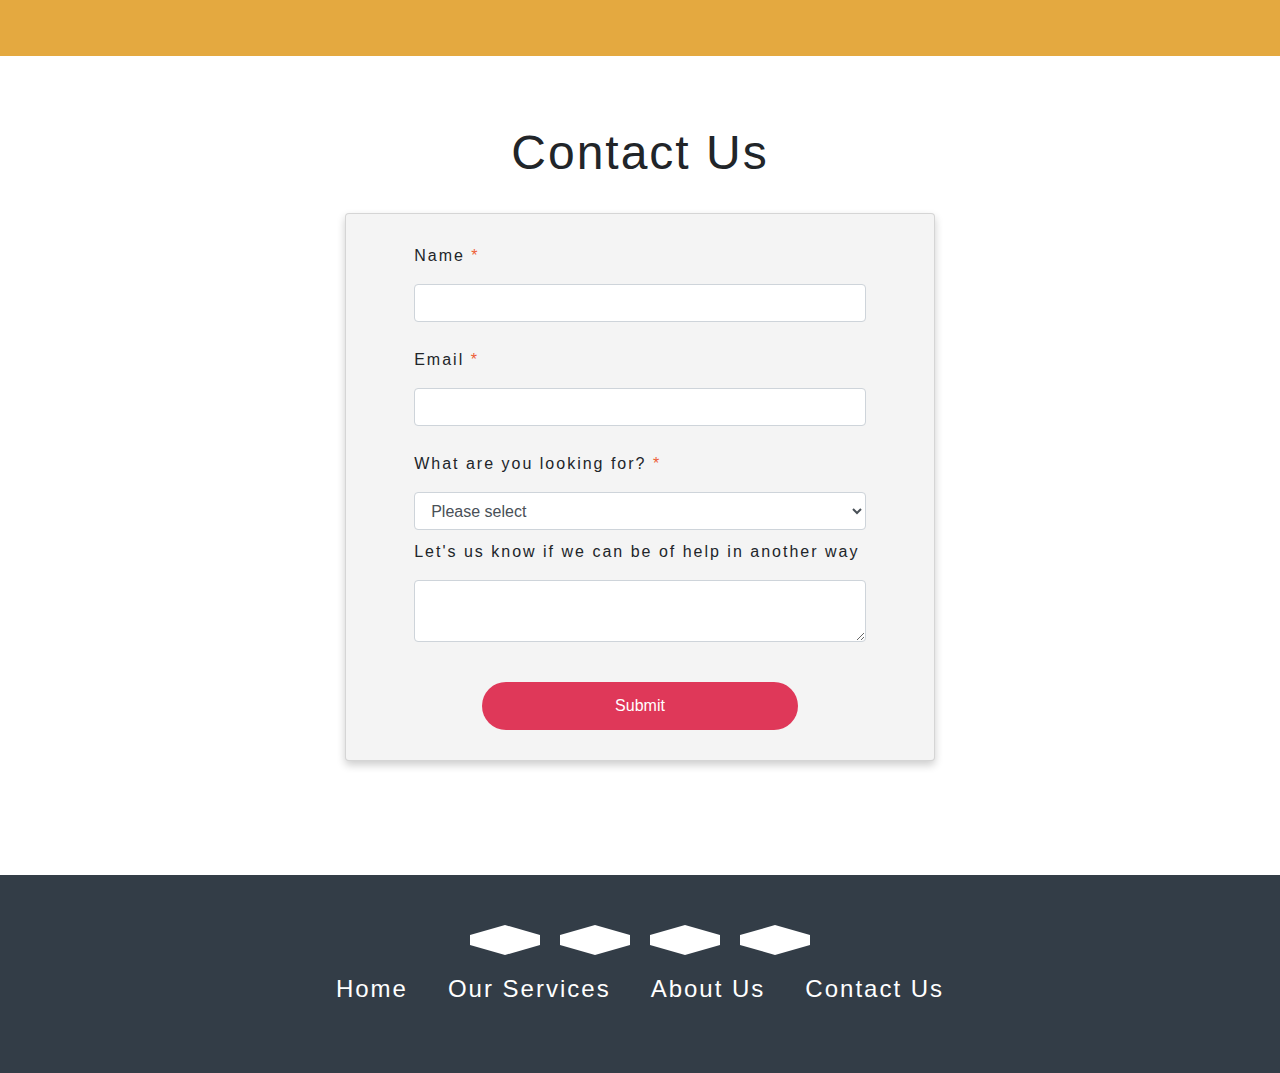
==== commit 5b56c806: "feat: quiz complete" ====
--- a/demo/index.html
+++ b/demo/index.html
@@ -13,7 +13,6 @@
     <link rel="stylesheet" href="https://maxcdn.bootstrapcdn.com/bootstrap/4.0.0/css/bootstrap.min.css"
         integrity="sha384-Gn5384xqQ1aoWXA+058RXPxPg6fy4IWvTNh0E263XmFcJlSAwiGgFAW/dAiS6JXm" crossorigin="anonymous">
     <link href="https://fonts.googleapis.com/css?family=PT+Serif&display=swap" rel="stylesheet">
-    <link rel="shortcut icon" href="src/assets/images/logo.ico" />
 
     <title>Happyness Peddler</title>
 </head>
@@ -89,10 +88,10 @@
             </div>
         </div>
 
-        <div style="width: 100%;height: 200px; display: flex; justify-content: center;flex-direction: column; 
-    align-items:center;text-align: center">
-            <h2 style="color:black;">Wanna know our mission and vision?</h2>
-            <a href="about-us.html" class="btn-third">About Us</a>
+        <div style="width: 100%;height: 200px; display: flex; justify-content: center;flex-direction: column;  
+        align-items:center;text-align: center">
+            <h2>How happy are you? Let's find out.</h2>
+            <a href="quiz.html" class="btn-third">Happiness Quiz</a>
         </div>
     </section>
 
--- a/demo/src/css/index.css
+++ b/demo/src/css/index.css
@@ -51,8 +51,13 @@
   letter-spacing: 2px;
 }
 
+.overall {
+  border: 3px solid black;
+  padding: 20px;
+  margin: 20px
+}
+
 .navlink a {
-
   /* font-family: 'PT Serif', serif; */
   letter-spacing: 2px;
   border-bottom: 2px solid transparent;
@@ -115,8 +120,6 @@
   height: 30%;
   margin: 1vh;
 }
-
-
 
 @font-face {
   font-family: 'PT Serif', serif;
@@ -136,29 +139,30 @@
   transition: all 0.6s ease-out;
 }
 
-.bottom-nav > li > a{
-
-  color:white;
+.bottom-nav>li>a {
+  color: white;
   font-size: 1.5em;
   margin: 20px;
   text-decoration: none;
 }
+
 .complete {
   font-size: 4em;
-  color:white;
-}
-
-.answer{
-  margin:10px;
+  color: white;
+}
+
+.answer {
+  margin: 10px;
   font-size: 1.1em;
 }
-.question{
+
+.question {
   font-size: 3em;
-  color:white;
-} 
+  color: white;
+}
+
 .card-home {
   margin: 20px 0;
-
   width: 100%;
   height: 70%;
   display: flex;
@@ -191,8 +195,8 @@
   font-size: 2.5em;
 }
 
-.generic:hover > a >  i{
-color: white!important;
+.generic:hover>a>i {
+  color: white!important;
 }
 
 #footer a {
@@ -232,16 +236,18 @@
   border-top: 10px solid white;
 }
 
-#footer .generic:hover{
+#footer .generic:hover {
   background-color: #2170C0
 }
 
-#footer .generic:hover::before{
+#footer .generic:hover::before {
   border-bottom-color: #2170C0;
 }
-#footer .generic:hover::after{
+
+#footer .generic:hover::after {
   border-top-color: #2170C0;
 }
+
 .sales {
   display: flex;
   align-items: center;
@@ -276,9 +282,11 @@
   border: none !important;
   margin: 10px;
 }
-.label{
+
+.label {
   font-size: 1.8em;
 }
+
 .btn-second {
   text-align: center;
   width: 240px;
@@ -315,50 +323,46 @@
 }
 
 @media screen and (max-width: 900px) {
-
+  .overall {
+    padding: 2px;
+    margin: 20px 4px
+  }
   .complete {
     font-size: 2em;
   }
-  
-  .answer{
+  .answer {
     font-size: 0.8em;
   }
-  .question{
+  .question {
     font-size: 1.5em;
     text-align: center;
-  } 
-
-  .label{
+  }
+  .label {
     font-size: 1.1em;
   }
-  .bottom-nav > li > a{
-    font-size: 0.6em;
+  .bottom-nav>li>a {
+    font-size: 0.5em;
     margin: 10px;
   }
-  .card-home{
+  .card-home {
     font-size: 95%;
   }
   h1 {
     font-size: 2em !important;
   }
-
   .card-name-person {
     font-size: 0.8em;
   }
-
   .card-text {
     font-size: 0.8em
   }
-
   h2 {
     font-size: 1.3em !important;
   }
-
   .slider-text {
     height: 200px;
     font-size: 1.2em;
   }
-
   .slider-text {
     padding: 4% 5% 5% 5%;
   }
@@ -372,7 +376,6 @@
   text-align: center;
   font-size: 32px
 }
-
 
 .Loader {
   color: #E3A940;
@@ -395,25 +398,18 @@
   0% {
     box-shadow: 0 -0.83em 0 -0.4em, 0 -0.83em 0 -0.42em, 0 -0.83em 0 -0.44em, 0 -0.83em 0 -0.46em, 0 -0.83em 0 -0.477em;
   }
-
-  5%,
-  95% {
-    box-shadow: 0 -0.83em 0 -0.4em, 0 -0.83em 0 -0.42em, 0 -0.83em 0 -0.44em, 0 -0.83em 0 -0.46em, 0 -0.83em 0 -0.477em;
-  }
-
-  10%,
-  59% {
+  5%, 95% {
+    box-shadow: 0 -0.83em 0 -0.4em, 0 -0.83em 0 -0.42em, 0 -0.83em 0 -0.44em, 0 -0.83em 0 -0.46em, 0 -0.83em 0 -0.477em;
+  }
+  10%, 59% {
     box-shadow: 0 -0.83em 0 -0.4em, -0.087em -0.825em 0 -0.42em, -0.173em -0.812em 0 -0.44em, -0.256em -0.789em 0 -0.46em, -0.297em -0.775em 0 -0.477em;
   }
-
   20% {
     box-shadow: 0 -0.83em 0 -0.4em, -0.338em -0.758em 0 -0.42em, -0.555em -0.617em 0 -0.44em, -0.671em -0.488em 0 -0.46em, -0.749em -0.34em 0 -0.477em;
   }
-
   38% {
     box-shadow: 0 -0.83em 0 -0.4em, -0.377em -0.74em 0 -0.42em, -0.645em -0.522em 0 -0.44em, -0.775em -0.297em 0 -0.46em, -0.82em -0.09em 0 -0.477em;
   }
-
   100% {
     box-shadow: 0 -0.83em 0 -0.4em, 0 -0.83em 0 -0.42em, 0 -0.83em 0 -0.44em, 0 -0.83em 0 -0.46em, 0 -0.83em 0 -0.477em;
   }
@@ -423,25 +419,18 @@
   0% {
     box-shadow: 0 -0.83em 0 -0.4em, 0 -0.83em 0 -0.42em, 0 -0.83em 0 -0.44em, 0 -0.83em 0 -0.46em, 0 -0.83em 0 -0.477em;
   }
-
-  5%,
-  95% {
-    box-shadow: 0 -0.83em 0 -0.4em, 0 -0.83em 0 -0.42em, 0 -0.83em 0 -0.44em, 0 -0.83em 0 -0.46em, 0 -0.83em 0 -0.477em;
-  }
-
-  10%,
-  59% {
+  5%, 95% {
+    box-shadow: 0 -0.83em 0 -0.4em, 0 -0.83em 0 -0.42em, 0 -0.83em 0 -0.44em, 0 -0.83em 0 -0.46em, 0 -0.83em 0 -0.477em;
+  }
+  10%, 59% {
     box-shadow: 0 -0.83em 0 -0.4em, -0.087em -0.825em 0 -0.42em, -0.173em -0.812em 0 -0.44em, -0.256em -0.789em 0 -0.46em, -0.297em -0.775em 0 -0.477em;
   }
-
   20% {
     box-shadow: 0 -0.83em 0 -0.4em, -0.338em -0.758em 0 -0.42em, -0.555em -0.617em 0 -0.44em, -0.671em -0.488em 0 -0.46em, -0.749em -0.34em 0 -0.477em;
   }
-
   38% {
     box-shadow: 0 -0.83em 0 -0.4em, -0.377em -0.74em 0 -0.42em, -0.645em -0.522em 0 -0.44em, -0.775em -0.297em 0 -0.46em, -0.82em -0.09em 0 -0.477em;
   }
-
   100% {
     box-shadow: 0 -0.83em 0 -0.4em, 0 -0.83em 0 -0.42em, 0 -0.83em 0 -0.44em, 0 -0.83em 0 -0.46em, 0 -0.83em 0 -0.477em;
   }
@@ -452,7 +441,6 @@
     -webkit-transform: rotate(0deg);
     transform: rotate(0deg);
   }
-
   100% {
     -webkit-transform: rotate(360deg);
     transform: rotate(360deg);
@@ -464,7 +452,6 @@
     -webkit-transform: rotate(0deg);
     transform: rotate(0deg);
   }
-
   100% {
     -webkit-transform: rotate(360deg);
     transform: rotate(360deg);
@@ -472,20 +459,16 @@
 }
 
 @media screen and (max-width: 600px) {
-
   .quotes {
     font-size: 20px
   }
-
   .benefit {
     display: inline;
     text-align: center;
   }
-
   .card-name-person {
     text-align: center;
   }
-
   .benefit img {
     height: 150px;
     width: 150px;
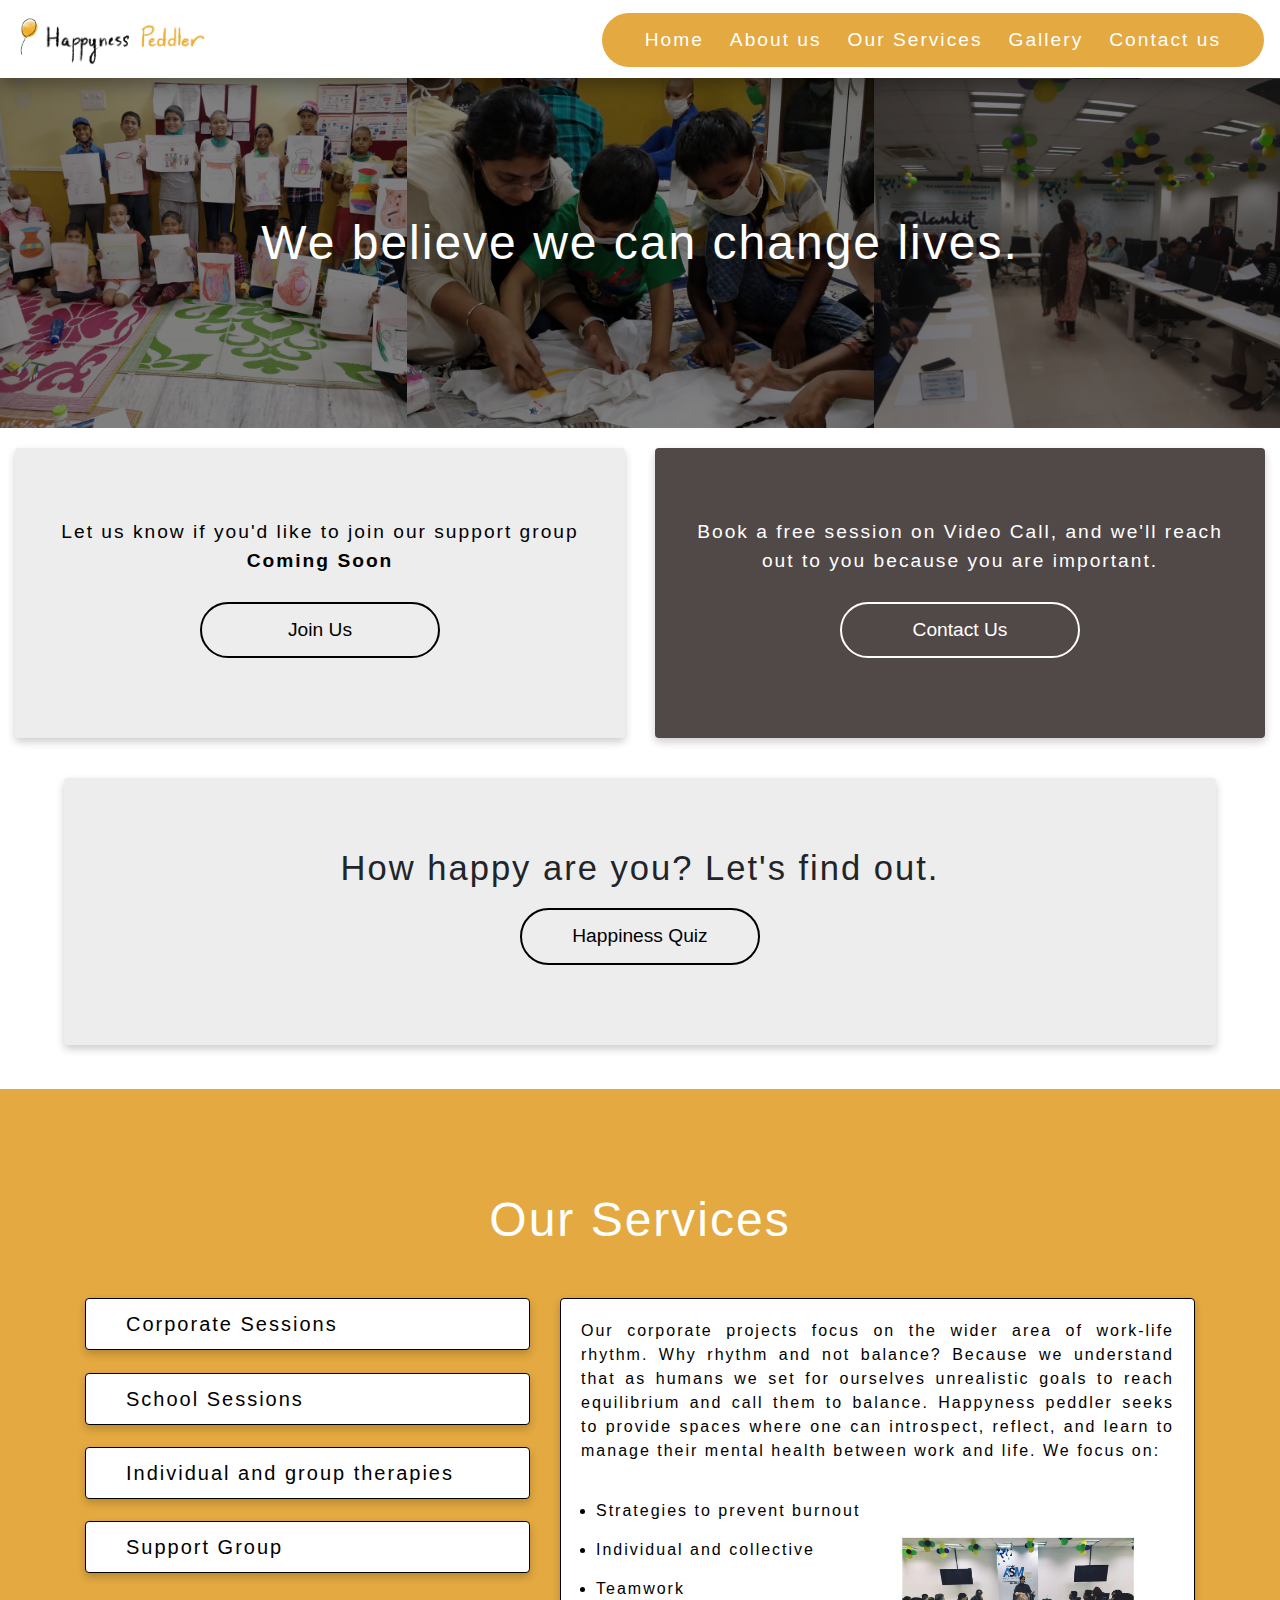
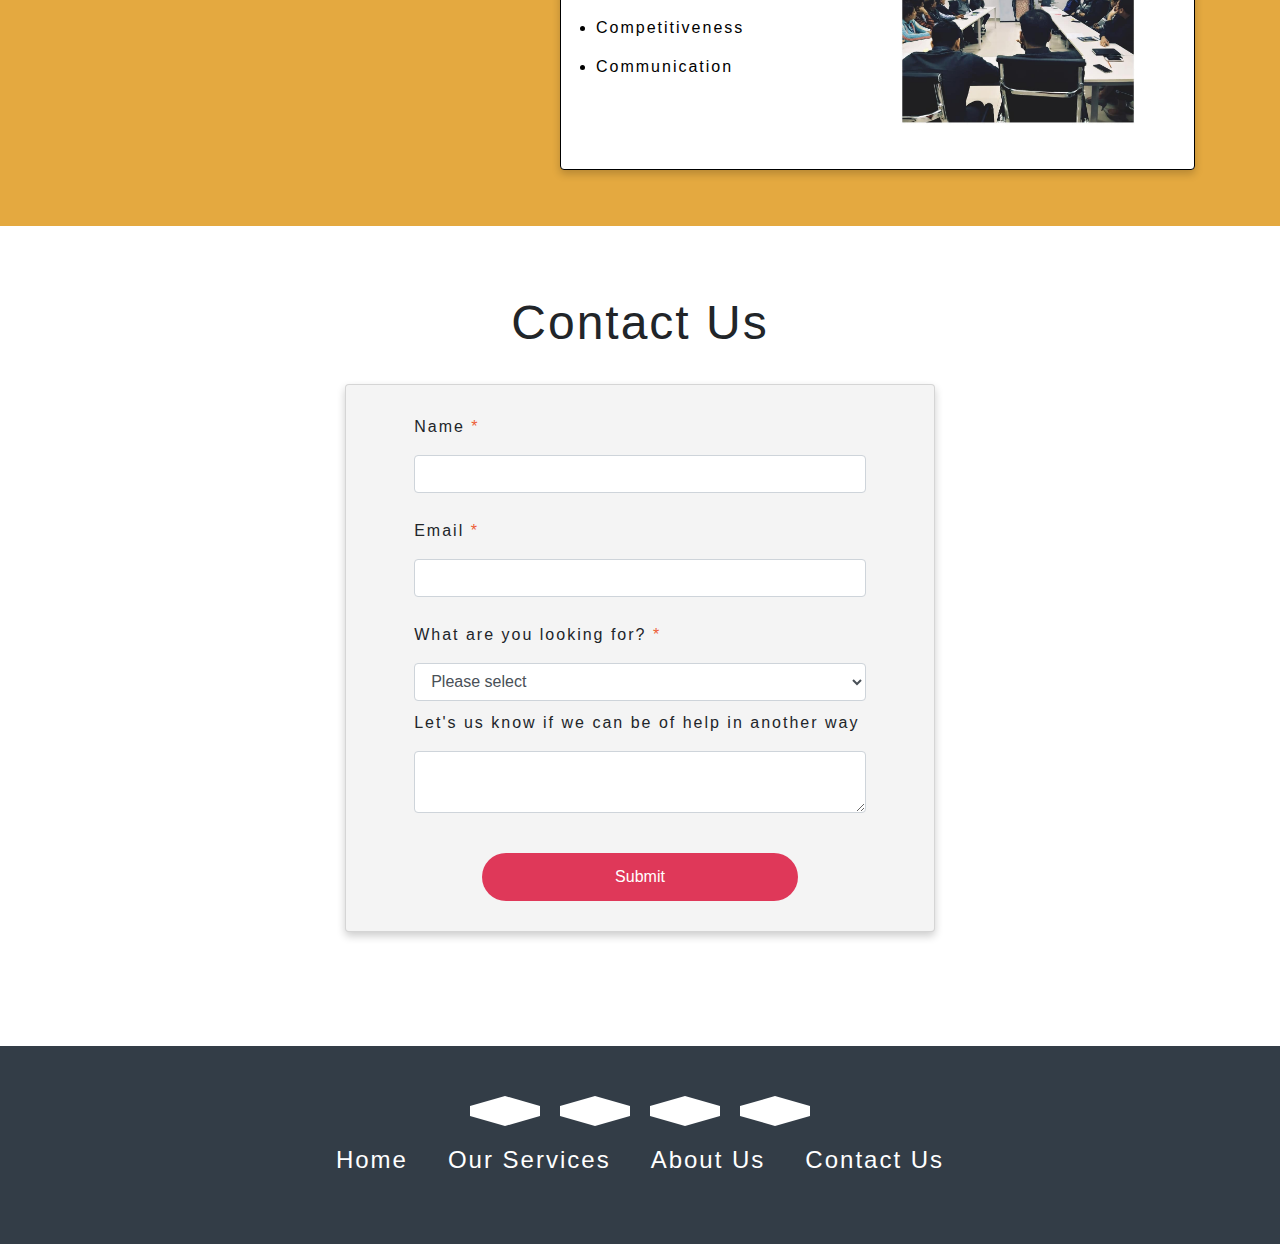
==== commit 9eb656d8: "feat: apple like contrast" ====
--- a/demo/index.html
+++ b/demo/index.html
@@ -22,7 +22,7 @@
     <!--Navigation Bar-->
 
     <nav class="navbar navbar-expand-lg sticky-top" style="z-index: 10;padding-top:10px;background-color:white;
-     box-shadow: 0 8px 16px 0 rgba(0, 0, 0, 0.3); " id="navbar">
+      box-shadow: 0 8px 16px 0 rgba(0, 0, 0, 0.3); " id="navbar">
         <a class="navbar-brand" href="/" style="display:flex;width:200px;border:none;color: white">
             <img src="src/assets/images/balloon.PNG" style="height: 40px; width: 30px;margin:0 30px 0 0px" alt="">
             <div style="display:flex; align-items:center; position: relative;left: -30px;">
@@ -48,11 +48,14 @@
                     <a class="nav-link" style="color:white" ; href="index.html#services">Our Services</a>
                 </li>
                 <li class="nav-item" style="margin: 0 5px; font-size: 1.2em">
+                    <a class="nav-link" style="color:white" ; href="gallery.html">Gallery</a>
+                </li>
+                <li class="nav-item" style="margin: 0 5px; font-size: 1.2em">
                     <a class="nav-link" style="color:white" ; href="index.html#contact-us">Contact us</a>
                 </li>
                 <!-- <li class="nav-item" style="margin: 0 5px; font-size: 1.2em">
-                    <a class="nav-link" style="color:white" ; href="index.html">Hall of Fame</a>
-                </li> -->
+                     <a class="nav-link" style="color:white" ; href="index.html">Hall of Fame</a>
+                 </li> -->
             </ul>
         </div>
     </nav>
@@ -62,66 +65,65 @@
         <div
             style="width:100%; height: 350px;display: flex; justify-content: center; align-items: center;
             flex-direction: column;
-       background-image:linear-gradient(rgba(0, 0, 0, 0.4), rgba(0, 0, 0, 0.4)), url(src/assets/images/back.jpeg);background-size:contain;">
-            <h1 style="color:white; margin-bottom: 20px">Hello, Welcome to Happyness Peddler</h1>
-            <h2 style="color:white">We believe we can change (a few) people's lives, is that crazy?</h2>
-        </div>
-        <div style="background-color: #E4A940;width: 100%;">
-            <div class="container">
-                <div class="row" style="padding:50px">
-                    <div class="col-lg-6 col-md-6 col-sm-12">
-                        <div class="card-home">
-                            <p style="color:white">Let us know if you'd like to join our support group <Strong>Coming
-                                    Soon</Strong></p>
-                            <a href="index.html#contact-us" id="supportGroup" class="btn-second">Join Us</a>
-                        </div>
-                    </div>
-                    <div class="col-lg-6 col-md-6 col-sm-12">
-                        <div class="card-home">
-                            <p style="color:white">Book a free session on Video Call, and we'll reach out to you because
-                                you
-                                are important.</p>
-                            <a href="index.html#contact-us" id="onlineSession" class="btn-second">Contact Us</a>
-                        </div>
-                    </div>
-                </div>
-            </div>
-        </div>
-
-        <div style="width: 100%;height: 200px; display: flex; justify-content: center;flex-direction: column;  
-        align-items:center;text-align: center">
+       background-image:linear-gradient(rgba(0, 0, 0, 0.5), rgba(0, 0, 0, 0.5)), url(src/assets/images/back2.jpeg), url(src/assets/images/back3.jpeg), url(src/assets/images/back4.jpeg);background-position:left top, center top, right top;background-repeat: no-repeat, no-repeat, no-repeat;background-size:contain;">
+            <h1 style="color:white; margin-bottom: 20px">We believe we can change lives.</h1>
+        </div>
+        <div class="container" style="max-width:fit-content;">
+            <div class="row" style="display: flex;justify-content: space-evenly; align-items: center">
+                <div class="col-lg-6 col-md-6 col-sm-12">
+                    <div class="card-home" style="background:#ededed;padding: 70px 40px">
+                        <p style="color:black">Let us know if you'd like to join our support group <Strong>Coming
+                                Soon</Strong></p>
+                        <a href="index.html#contact-us" id="supportGroup" class="btn-second"
+                            style="color:black!important;border-color:black;">Join Us</a>
+                    </div>
+                </div>
+                <div class="col-lg-6 col-md-6 col-sm-12">
+                    <div class="card-home" style="background:#514848; padding: 70px 40px">
+                        <p style="color:white">Book a free session on Video Call, and we'll reach out to you because
+                            you
+                            are important.</p>
+                        <a href="index.html#contact-us" id="onlineSession" class="btn-second"
+                            style="color:white!important;border-color:white;">Contact Us</a>
+                    </div>
+                </div>
+            </div>
+        </div>
+
+
+        <div class="card-home" style="background:#ededed; padding: 70px 40px;width: 90%!important;">
             <h2>How happy are you? Let's find out.</h2>
             <a href="quiz.html" class="btn-third">Happiness Quiz</a>
         </div>
     </section>
 
-    <section id="services" style="text-align: center;background-color: #E4A940" class="p-4">
+    <section id="services" style="text-align: center;background-color: #E4A940" class="p-4 mt-4">
         <div class="container ">
             <h1 style="margin:78px 0  50px 0;color:white">Our Services</h1>
             <div class="row acc">
                 <div class="col-lg-5 col-md-5 col-sm-12 col-12">
-                    <div style="border: solid 1px #000; margin-bottom: 5%; background-color: #fff">
+                    <div  class="card" style="border: solid 1px #000; margin-bottom: 5%; background-color: #fff">
                         <div style="color:black; text-align:center;display: flex; padding: 10px;cursor: pointer;"
                             id="headingOne">
                             <i class="fa fa-angle-right" id="holder0" style="margin:8px 20px 0 10px;"></i>
                             <p style="font-size:20px; margin-bottom:0!important"> Corporate Sessions</p>
                         </div>
                     </div>
-                    <div style="border: solid 1px #000; margin-bottom: 5%; background-color: #fff">
+                    <div class="card" style="border: solid 1px #000; margin-bottom: 5%; background-color: #fff">
                         <div style="color:black; text-align:center;display: flex; padding: 10px;cursor: pointer;"
                             id="headingTwo">
                             <i class="fa fa-plus" id="holder1" style="margin:8px 20px 0 10px;"></i>
                             <p style="font-size:20px; margin-bottom:0!important"> School Sessions</p>
                         </div>
                     </div>
-                    <div style="border: solid 1px #000; margin-bottom: 5%; background-color: #fff">
+                    <div class="card" style="border: solid 1px #000; margin-bottom: 5%; background-color: #fff">
                         <div style="color:black; text-align:center;display: flex; padding: 10px; cursor: pointer;"
                             id="headingThree">
                             <i class="fa fa-plus" id="holder2" style="margin:8px 20px 0 10px;"></i>
                             <p style="font-size:20px; margin-bottom:0!important"> Individual and group therapies</p>
                         </div>
                     </div>
-                    <div style="border: solid 1px #000; margin-bottom: 5%; background-color: #fff">
+                    <div class="card" style="border: solid 1px #000; margin-bottom: 5%; background-color: #fff">
                         <div style="color:black; text-align:center;display: flex; padding: 10px;cursor: pointer;"
                             id="headingFour">
                             <i class="fa fa-plus" id="holder3" style="margin:8px 20px 0 10px;"></i>
@@ -130,7 +132,7 @@
                     </div>
                 </div>
                 <div class="col-lg-7 col-md-7 col-sm-12 col-12">
-                    <div style="border: solid 1px #000; margin-bottom: 5%; background-color: #fff">
+                    <div class="card" style="border: solid 1px #000; margin-bottom: 5%; background-color: #fff">
                         <div style="color:black; text-align:center;display: flex; padding: 10px 10px">
                             <div class="container">
                                 <div class="row" id="data-point">
@@ -236,7 +238,7 @@
             </div>
         </form>
         <div id="submit_complete_message">
-            <p style="color:white; font-size: 32px; text-align: center">Hang in there, we'll reach out soon :)</p>
+            <p style="color:white; font-size: 32px; text-align: center">We will get back to you as soon as possible</p>
         </div>
     </section>
 
--- a/demo/src/css/index.css
+++ b/demo/src/css/index.css
@@ -161,7 +161,12 @@
   color: white;
 }
 
+.card-home:hover {
+  box-shadow: 0 8px 16px 0 rgba(0, 0, 0, 0.5);
+}
+
 .card-home {
+  border-radius: .25rem;
   margin: 20px 0;
   width: 100%;
   height: 70%;
@@ -170,6 +175,8 @@
   justify-content: center;
   flex-direction: column;
   align-items: center;
+  box-shadow: 0 4px 8px 0 rgba(0, 0, 0, 0.2);
+  transition: 0.3s;
 }
 
 .card-home>p {
